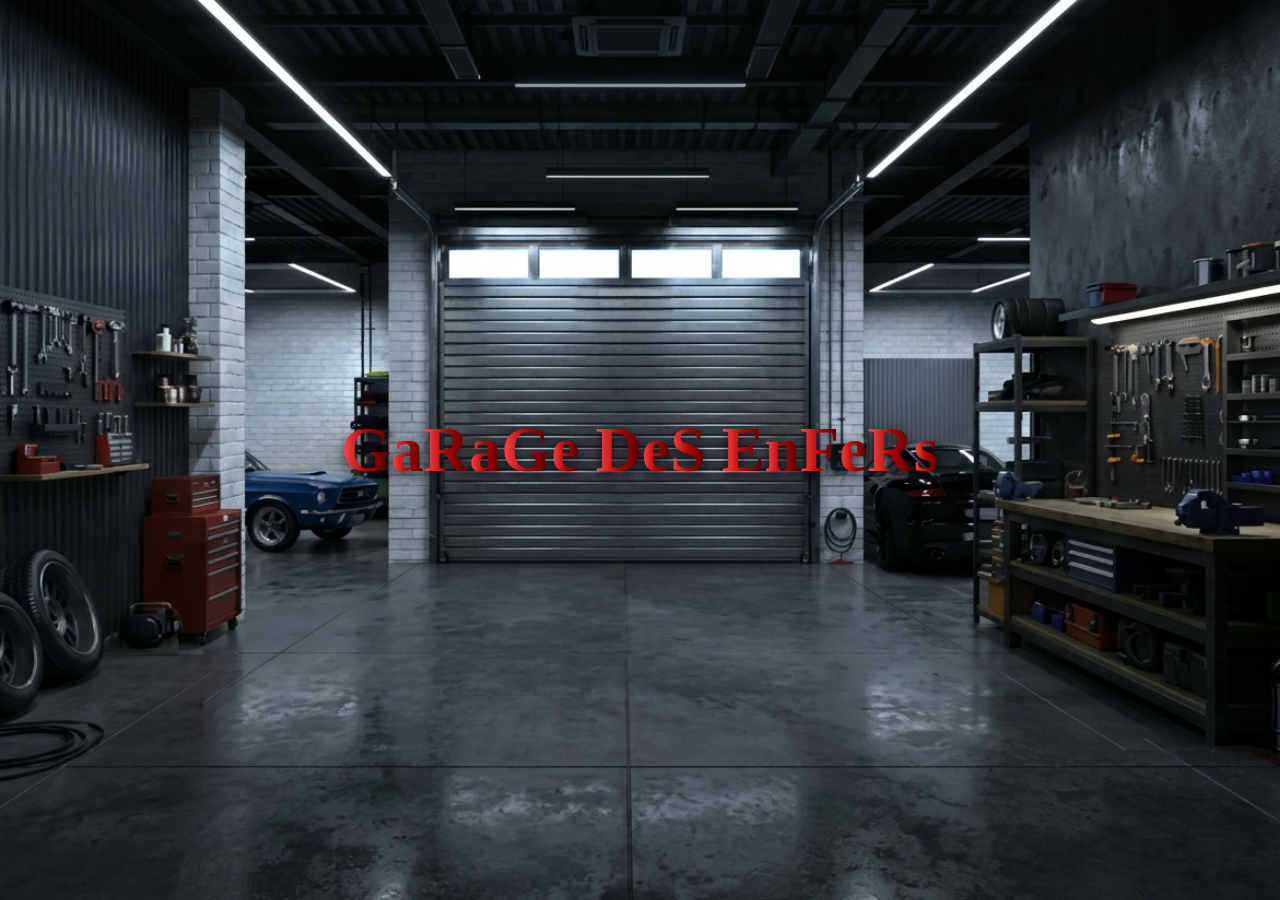
==== index.html @ 296baceb "Jorstar268.github.io/" ====
<!DOCTYPE html>
<html lang="fr">
<head>
    <meta charset="UTF-8">
    <meta name="viewport" content="width=device-width, initial-scale=1.0">
    <title>Jonix Nova - Accueil</title>
    <link rel="stylesheet" href="style.css">
</head>
<body>

    <!-- Calque pour l'image ensanglantée (caché au début) -->
    <div id="bg-blood"></div>

    <!-- Calque pour la transition au noir -->
    <div id="black-screen"></div>

    <!-- Transition en 20 rectangles alternés rouge / vert -->
    <div id="transition-grid" class="hidden"></div>

    <!-- Titre principal -->
    <h1 id="main-title">GaRaGe DeS EnFeRs</h1>

    <!-- Menu latéral gauche (caché au début et pendant la partie) -->
    <nav id="side-menu" class="hidden">
        <div class="wallet">Argent : <span id="player-money">500</span> $</div>
        <button class="menu-btn play-btn" id="btn-play">JOUER</button>
        <button class="menu-btn" id="btn-shop">MAGASIN</button>
        <button class="menu-btn" id="btn-upgrade">AMÉLIORATIONS</button>
    </nav>

    <!-- Panneau Magasin (armes disponibles à l'achat) -->
    <div id="panel-shop" class="modal-panel wide-panel hidden">
        <div class="panel-header">
            <h2>MAGASIN D'ARMES</h2>
            <div class="header-right">
                <span class="panel-wallet">Argent : <strong id="shop-money">500</strong> $</span>
                <button class="close-btn" data-close="panel-shop">X</button>
            </div>
        </div>
        <div id="shop-list" class="panel-content"></div>
    </div>

    <!-- Panneau Améliorations (uniquement les armes déjà achetées) -->
    <div id="panel-upgrade" class="modal-panel wide-panel hidden">
        <div class="panel-header">
            <h2>AMÉLIORATIONS</h2>
            <div class="header-right">
                <span class="panel-wallet">Argent : <strong id="upgrade-money">500</strong> $</span>
                <button class="close-btn" data-close="panel-upgrade">X</button>
            </div>
        </div>
        <div id="upgrade-body" class="upgrade-body">
            <div id="upgrade-list" class="panel-content upgrade-list-col"></div>
            <div id="upgrade-compare" class="upgrade-compare-col">
                <div id="compare-placeholder" class="empty-msg">
                    Cliquez sur une arme pour voir les statistiques actuelles (à gauche) et après amélioration (à droite).
                </div>
                <div id="compare-boxes" class="compare-boxes hidden">
                    <div class="compare-card current-card">
                        <h3>STATISTIQUES ACTUELLES</h3>
                        <div id="compare-current-name" class="compare-weapon-title"></div>
                        <div id="compare-current-stats" class="compare-stats-list"></div>
                    </div>
                    <div class="compare-card next-card">
                        <h3>APRÈS AMÉLIORATION</h3>
                        <div id="compare-next-name" class="compare-weapon-title"></div>
                        <div id="compare-next-stats" class="compare-stats-list"></div>
                        <div id="compare-action-area" class="compare-action-area"></div>
                    </div>
                </div>
            </div>
        </div>
    </div>

    <!-- 5 cases de difficulté au clic sur Jouer -->
    <div id="difficulty-screen" class="hidden">
        <div class="difficulty-box">
            <h2>CHOISISSEZ LA DIFFICULTÉ</h2>
            <p id="equipped-weapon-info">Arme équipée : Barre de fer (Niv. 1)</p>
            <div id="difficulty-grid" class="difficulty-grid"></div>
            <button class="menu-btn close-diff-btn" id="btn-close-diff">ANNULER</button>
        </div>
    </div>

    <!-- ÉCRAN DE COMBAT & BOUTONS STYLE FPS -->
    <div id="combat-screen" class="hidden">
        <!-- Zone centrale de visée / zombie / scène 3D -->
        <div id="combat-view-layer">
            <div id="combat-status-badge"></div>

            <!-- Cible zombie pour élimination & gains -->
            <button type="button" id="zombie-target" class="zombie-target" title="Viser / éliminer ce zombie">
                <span class="zombie-face">🧟</span>
                <span class="zombie-hp-bar"><span id="zombie-hp-fill"></span></span>
            </button>

            <!-- Scène 3D : mains + arme -->
            <div id="fps-3d-wrap" aria-hidden="true"></div>
            <div class="weapon-3d-hud">
                <span id="combat-weapon-label">Barre de fer (Niv. 1)</span>
                <span id="combat-ammo-counter" class="combat-ammo-counter">Munitions : 1 / 1</span>
            </div>
        </div>

        <!-- Haut : Stop à gauche / Vagues + Vie au milieu / Argent gagné à droite -->
        <div class="combat-top-hud">
            <button id="btn-stop-game" class="combat-stop-btn" title="Pause (Échap)">STOP</button>

            <div class="top-center-stack">
                <div class="wave-progress-wrapper">
                    <div id="wave-segments" class="wave-segments"></div>
                    <div class="boss-icon" title="Boss final">☠ BOSS</div>
                </div>

                <!-- Barre de vie du joueur sous la zone Stop / progression -->
                <div class="player-hp-wrapper" title="Vie du joueur">
                    <span class="player-hp-label">VIE : <strong id="player-hp-text">100 / 100</strong></span>
                    <div class="player-hp-track">
                        <span id="player-hp-fill" class="player-hp-fill"></span>
                    </div>
                </div>
            </div>

            <div class="combat-money-box">
                Gain partie : +<span id="combat-earned-money">0</span> $
            </div>
        </div>

        <!-- Cercle Z/Q/S/D recentré dans le carré bas-gauche -->
        <div class="move-circle" aria-label="Déplacement">
            <button type="button" class="move-key key-z" data-move="z" title="Avancer (Z)">Z</button>
            <button type="button" class="move-key key-s" data-move="s" title="Reculer (S)">S</button>
            <button type="button" class="move-key key-q" data-move="q" title="Gauche (Q)">Q</button>
            <button type="button" class="move-key key-d" data-move="d" title="Droite (D)">D</button>
            <div class="move-center-stick"></div>
        </div>

        <!-- Boutons d'action centrés dans le carré bas-droit -->
        <div class="fps-action-cluster">
            <button type="button" id="btn-combat-switch" class="fps-circle-btn fps-switch-btn" title="Changer d'arme">
                <span class="fps-icon">⇄</span>
                <span class="fps-sub">ARME</span>
            </button>
            <button type="button" id="btn-combat-heal" class="fps-circle-btn fps-heal-btn" title="Soins">
                <span class="fps-icon">✚</span>
                <span class="fps-sub">SOINS (<span id="heal-charges">3</span>)</span>
            </button>
            <button type="button" id="btn-combat-reload" class="fps-circle-btn fps-reload-btn" title="Recharger (Clic droit / R)">
                <span class="fps-icon">↻</span>
                <span class="fps-sub">RELOAD</span>
            </button>
            <button type="button" id="btn-combat-shoot" class="fps-circle-btn fps-shoot-btn" title="Tirer (Clic gauche)">
                <span class="fps-icon">⌖</span>
                <span class="fps-sub">TIRER</span>
            </button>
        </div>

        <!-- Menu pause au clic sur STOP ou Échap -->
        <div id="pause-overlay" class="pause-overlay hidden">
            <div class="pause-box">
                <h2>PARTIE EN PAUSE</h2>
                <p>La partie est suspendue. Choisissez de reprendre ou de quitter.</p>
                <div class="pause-buttons">
                    <button type="button" id="btn-resume-game" class="pause-btn resume-btn">REPRENDRE LA PARTIE</button>
                    <button type="button" id="btn-quit-game" class="pause-btn quit-btn">QUITTER LA PARTIE</button>
                </div>
            </div>
        </div>
    </div>
    <script type="importmap">
    {
        "imports": {
            "three": "https://esm.sh/three@0.160.0",
            "three/addons/": "https://esm.sh/three@0.160.0/examples/jsm/"
        }
    }
    </script>
    <script type="module">
        import * as THREE from "three";
        import { GLTFLoader } from "three/addons/loaders/GLTFLoader.js";

        const container = document.getElementById("fps-3d-wrap");
        const loader = new GLTFLoader();
        const modelCache = new Map();

       let scene, camera, renderer, weaponPivot, weaponModelPivot;
        let currentWeaponModel = null;
        let activeWeaponId = null;
        let loadToken = 0;
        const weapon3DConfigs = {
            barre_fer:            { file: "Bare de Fer.glb",            scale: 1.35, pos: [0.00, -0.10, -0.58], rot: [0.12, Math.PI , 0.08] },
            pistolet_9mm:         { file: "Pistolet.glb",               scale: 1.00, pos: [0.00, -0.20, -0.58], rot: [0.0, Math.PI/2 , 0.0] },
            revolver_357:         { file: "Revolver.glb",               scale: 1.05, pos: [0.00, -0.20, -0.56], rot: [0.05, Math.PI , 0.0] },
            fusil_pompe:          { file: "Fusil a pompe.glb",          scale: 1.15, pos: [0.00, -0.13, -0.52], rot: [0.0, Math.PI /2 , 0.0] },
            pistolet_mitrailleur: { file: "Pistolet-mitrailleur.glb", scale: 1.15, pos: [0.00, -0.20, -0.55], rot: [0.0, Math.PI/2 , 0.0] },
            fusil_assaut:         { file: "Fusil d'assaut.glb",         scale: 1.15, pos: [0.00, -0.20, -0.54], rot: [0.0, Math.PI /2, 0.0] },
            fusil_precision:      { file: "Sniper.glb",                 scale: 1.20, pos: [0.00, -0.20, -0.55], rot: [0.0, Math.PI /2, 0.0] },
            mitrailleuse_lourde:  { file: "Sniper lourde.glb",          scale: 1.20, pos: [0.00, -0.20, -0.56], rot: [0.0,-Math.PI/2, 0.0] },
            lance_roquettes:      { file: "Lance Roquet.glb",           scale: 1.15, pos: [0.00, -0.13, -0.58], rot: [0.0, 0, 0.0] },
            grenade:              { file: "Grenade.glb",                scale: 0.6,  pos: [0.00, -0.10, -0.62], rot: [0.0, Math.PI, 0.0] }
        };

        const animState = {
            recoilOffset: 0,
            recoilPitch: 0,
            reloadTilt: 0,
            swayX: 0,
            swayY: 0,
            targetSwayX: 0,
            targetSwayY: 0,
            isReloading: false,
            bobTime: 0,
            isMoving: false
        };

        function handleResize() {
            if (!container || !renderer || !camera) return;
            const width = container.clientWidth || window.innerWidth;
            const height = container.clientHeight || window.innerHeight;
            camera.aspect = width / height;
            camera.updateProjectionMatrix();
            renderer.setSize(width, height);
        }

        function initScene() {
            if (!container || renderer) return;

            scene = new THREE.Scene();

            const width = container.clientWidth || window.innerWidth;
            const height = container.clientHeight || window.innerHeight;

            camera = new THREE.PerspectiveCamera(65, width / height, 0.05, 50);

            renderer = new THREE.WebGLRenderer({ antialias: true, alpha: true });
            renderer.setSize(width, height);
            renderer.setPixelRatio(Math.min(window.devicePixelRatio || 1, 2));
            renderer.outputColorSpace = THREE.SRGBColorSpace;
            container.innerHTML = "";
            container.appendChild(renderer.domElement);

            const ambient = new THREE.AmbientLight(0xffffff, 1.25);
            scene.add(ambient);

            const dirLight = new THREE.DirectionalLight(0xffffff, 1.8);
            dirLight.position.set(2, 4, 3);
            scene.add(dirLight);

            const rimLight = new THREE.DirectionalLight(0xff6666, 0.65);
            rimLight.position.set(-2, -1, -2);
            scene.add(rimLight);

            weaponPivot = new THREE.Group();
            scene.add(weaponPivot);

            window.addEventListener("resize", handleResize);
            requestAnimationFrame(animate);
            weaponPivot = new THREE.Group();
            weaponModelPivot = new THREE.Group();
            weaponPivot.add(weaponModelPivot);
            scene.add(weaponPivot);
        }

        function normalizeModelToView(root) {
            const box = new THREE.Box3().setFromObject(root);
            const size = new THREE.Vector3();
            const center = new THREE.Vector3();
            box.getSize(size);
            box.getCenter(center);

            const maxDim = Math.max(size.x, size.y, size.z) || 1;
            const targetSize = 0.42;
            const normScale = targetSize / maxDim;

            root.scale.multiplyScalar(normScale);
            root.position.sub(center.multiplyScalar(normScale));

            return root;
        }

        function loadGlbCached(fileName) {
            if (modelCache.has(fileName)) {
                return Promise.resolve(modelCache.get(fileName).clone(true));
            }
            return new Promise((resolve, reject) => {
                loader.load(
                    encodeURI(fileName),
                    gltf => {
                        const normalized = normalizeModelToView(gltf.scene);
                        modelCache.set(fileName, normalized);
                        resolve(normalized.clone(true));
                    },
                    undefined,
                    err => reject(err)
                );
            });
        }

        async function setWeapon(weaponId) {
            initScene();
            handleResize();
            if (!weaponPivot) return;

            activeWeaponId = weaponId;
            const token = ++loadToken;
            const cfg = weapon3DConfigs[weaponId] || weapon3DConfigs.barre_fer;

            if (currentWeaponModel) {
                weaponPivot.remove(currentWeaponModel);
                currentWeaponModel = null;
            }

            weaponPivot.position.set(cfg.pos[0], cfg.pos[1], cfg.pos[2]);
            weaponPivot.rotation.set(cfg.rot[0], cfg.rot[1], cfg.rot[2]);

            try {
                const model = await loadGlbCached(cfg.file);
                if (token !== loadToken || activeWeaponId !== weaponId) return;

                model.scale.multiplyScalar(cfg.scale || 1);
                currentWeaponModel = model;
                weaponPivot.add(currentWeaponModel);
            } catch (err) {
                console.warn(`Impossible de charger le modèle 3D "${cfg.file}" :`, err);
            }
            async function setWeapon(weaponId) {
            initScene();
            handleResize();
            if (!weaponPivot || !weaponModelPivot) return;

            activeWeaponId = weaponId;
            const token = ++loadToken;
            const cfg = weapon3DConfigs[weaponId] || weapon3DConfigs.barre_fer;

            if (currentWeaponModel) {
                weaponModelPivot.remove(currentWeaponModel);
                currentWeaponModel = null;
            }

            weaponPivot.position.set(cfg.pos[0], cfg.pos[1], cfg.pos[2]);
            weaponModelPivot.rotation.set(cfg.rot[0], cfg.rot[1], cfg.rot[2]);
            weaponModelPivot.scale.setScalar(cfg.scale || 1);

            try {
                const model = await loadGlbCached(cfg.file);
                if (token !== loadToken || activeWeaponId !== weaponId) return;

                currentWeaponModel = model;
                weaponModelPivot.add(currentWeaponModel);
            } catch (err) {
                console.warn(`Impossible de charger le modèle 3D "${cfg.file}" :`, err);
            }
        }
        }

        function animate() {
            requestAnimationFrame(animate);
            if (!renderer || !scene || !camera || !weaponPivot) return;

            const cfg = weapon3DConfigs[activeWeaponId] || weapon3DConfigs.barre_fer;

            animState.swayX += (animState.targetSwayX - animState.swayX) * 0.14;
            animState.swayY += (animState.targetSwayY - animState.swayY) * 0.14;

            animState.recoilOffset += (0 - animState.recoilOffset) * 0.22;
            animState.recoilPitch += (0 - animState.recoilPitch) * 0.22;

            const targetReloadTilt = animState.isReloading ? -0.65 : 0;
            animState.reloadTilt += (targetReloadTilt - animState.reloadTilt) * 0.18;

            if (animState.isMoving) {
                animState.bobTime += 0.14;
            }

            const bobX = animState.isMoving ? Math.cos(animState.bobTime * 0.5) * 0.014 : 0;
            const bobY = animState.isMoving ? Math.abs(Math.sin(animState.bobTime)) * 0.016 : 0;

            weaponPivot.position.set(
                cfg.pos[0] + animState.swayX + bobX,
                cfg.pos[1] - animState.swayY - bobY,
                cfg.pos[2] + animState.recoilOffset
            );

            weaponPivot.rotation.set(
                cfg.rot[0] + animState.recoilPitch + animState.reloadTilt,
                cfg.rot[1] - animState.swayX * 0.4,
                cfg.rot[2]
            );

            renderer.render(scene, camera);
        }

        window.fps3D = {
            setWeapon,
            triggerFire() {
                animState.recoilOffset = 0.09;
                animState.recoilPitch = 0.16;
            },
            setReloading(active) {
                animState.isReloading = Boolean(active);
            },
            setMoving(active) {
                animState.isMoving = Boolean(active);
            },
            setLook(yaw, pitch) {
                animState.targetSwayX = Math.max(-0.08, Math.min(0.08, -yaw * 0.0012));
                animState.targetSwayY = Math.max(-0.06, Math.min(0.06, pitch * 0.0012));
            }
        };
    </script>
    <script src="script.js"></script>
</body>
</html>
---- style.css ----
body {
    /* État initial : Image 2 (garage fermé sans sang) */
    background-image: url("Garage_2.jpg");
    background-repeat: no-repeat;
    background-position: center center;
    background-size: cover;
    background-attachment: fixed;
    height: 100vh;
    margin: 0;
    overflow: hidden;
    display: flex;
    justify-content: center;
    align-items: center;
    background-color: #000;
}

/* Calque de l'image avec le sang (Image 1) */
#bg-blood {
    position: fixed;
    top: 0;
    left: 0;
    width: 100%;
    height: 100%;
    background-image: url("edited-image.jpg");
    background-repeat: no-repeat;
    background-position: center center;
    background-size: cover;
    opacity: 0;
    z-index: 1;
    transition: opacity 0.6s ease-in-out;
    pointer-events: none;
}

/* Calque de transition noir */
#black-screen {
    position: fixed;
    top: 0;
    left: 0;
    width: 100%;
    height: 100%;
    background-color: #000000;
    opacity: 0;
    z-index: 2;
    transition: opacity 0.5s ease-in-out;
    pointer-events: none;
}

/* --- TRANSITION EN 20 RECTANGLES ALTERNÉS ROUGE / VERT --- */
#transition-grid {
    position: fixed;
    inset: 0;
    z-index: 60;
    display: grid;
    grid-template-columns: repeat(5, 1fr);
    grid-template-rows: repeat(4, 1fr);
    pointer-events: all;
}

.transition-rect {
    width: 100%;
    height: 100%;
    transition: opacity 0.22s ease, transform 0.22s ease;
}

.transition-rect.rect-red {
    background: linear-gradient(135deg, #ff1a1a, #660000);
}

.transition-rect.rect-green {
    background: linear-gradient(135deg, #0f5c3e, #052619);
}

.transition-rect.rect-hidden {
    opacity: 0;
    transform: scale(0.92);
    pointer-events: none;
}

/* --- STYLE DU TITRE DE BASE --- */
h1 {
    position: relative;
    z-index: 10;
    font-size: 4rem;
    font-weight: bold;
    text-align: center;
    cursor: pointer;
    user-select: none;
    display: flex;

    background: linear-gradient(90deg, #ff4d4d, #b30000, #4d0000);
    -webkit-background-clip: text;
    background-clip: text;
    color: transparent;

    filter: drop-shadow(0px 4px 6px rgba(0, 0, 0, 0.7));
    transition: transform 0.2s ease;
}

/* --- EFFET AU SURVOL (HOVER) --- */
h1:not(.animating):hover {
    transform: scale(1.05);
    background: linear-gradient(90deg, #ffffff, #ff4d4d, #ff0000);
    -webkit-background-clip: text;
    background-clip: text;
    animation: electric-glow 0.4s infinite alternate;
}

h1:not(.animating):hover::before {
    content: "";
    position: absolute;
    top: 50%;
    left: -130px;
    transform: translateY(-50%);
    width: 100px;
    height: 120px;
    pointer-events: none;
    background-repeat: no-repeat;
    background-size: contain;
    background-image: url("data:image/svg+xml,%3Csvg xmlns='http://www.w3.org/2000/svg' viewBox='0 0 200 200'%3E%3Cpath d='M100,10 L40,110 L90,110 L70,190 L160,80 L110,80 L140,10 Z' fill='%23ff1a1a' stroke='%23ffffff' stroke-width='4'/%3E%3C/svg%3E");
    filter: drop-shadow(0 0 10px #ff1a1a) drop-shadow(0 0 20px #990000);
    animation: lightning-flash 0.2s steps(2, end) infinite;
}

h1:not(.animating):hover::after {
    content: "";
    position: absolute;
    top: 50%;
    right: -130px;
    transform: translateY(-50%) scaleX(-1);
    width: 100px;
    height: 120px;
    pointer-events: none;
    background-repeat: no-repeat;
    background-size: contain;
    background-image: url("data:image/svg+xml,%3Csvg xmlns='http://www.w3.org/2000/svg' viewBox='0 0 200 200'%3E%3Cpath d='M100,10 L40,110 L90,110 L70,190 L160,80 L110,80 L140,10 Z' fill='%23ff1a1a' stroke='%23ffffff' stroke-width='4'/%3E%3C/svg%3E");
    filter: drop-shadow(0 0 10px #ff1a1a) drop-shadow(0 0 20px #990000);
    animation: lightning-flash 0.25s steps(2, end) infinite;
    animation-delay: 0.1s;
}

/* --- GESTION DES LETTRES INDIVIDUELLES POUR LE DÉPART --- */
.letter {
    position: relative;
    display: inline-block;
    background: linear-gradient(90deg, #ff4d4d, #b30000, #4d0000);
    -webkit-background-clip: text;
    background-clip: text;
    color: transparent;
}

.letter::after {
    content: "";
    position: absolute;
    top: 50%;
    height: 4px;
    width: 0px;
    background: linear-gradient(90deg, transparent, #ff0000, #ffffff);
    box-shadow: 0 0 12px #ff0000, 0 0 25px #ff1a1a;
    transform: translateY(-50%);
    opacity: 0;
    pointer-events: none;
}

.letter.go-left::after {
    left: 100%;
    background: linear-gradient(270deg, transparent, #ff0000, #ffffff);
}

.letter.go-right::after {
    right: 100%;
    background: linear-gradient(90deg, transparent, #ff0000, #ffffff);
}

.letter.shoot-left {
    animation: flyLeft 0.7s cubic-bezier(0.5, 0, 1, 1) forwards;
}
.letter.shoot-left::after {
    animation: trailGrow 0.7s ease-out forwards;
}

.letter.shoot-right {
    animation: flyRight 0.7s cubic-bezier(0.5, 0, 1, 1) forwards;
}
.letter.shoot-right::after {
    animation: trailGrow 0.7s ease-out forwards;
}

h1.animating {
    background: none;
    filter: none;
}

h1.finished {
    display: none;
}

/* --- KEYFRAMES --- */
@keyframes flyLeft {
    0% { transform: translateX(0); opacity: 1; }
    100% { transform: translateX(-120vw); opacity: 0; }
}

@keyframes flyRight {
    0% { transform: translateX(0); opacity: 1; }
    100% { transform: translateX(120vw); opacity: 0; }
}

@keyframes trailGrow {
    0% { width: 0px; opacity: 1; }
    40% { width: 450px; opacity: 1; }
    100% { width: 600px; opacity: 0; }
}

@keyframes electric-glow {
    0% { filter: drop-shadow(0 0 5px #ff1a1a) drop-shadow(0 0 15px #800000); }
    100% { filter: drop-shadow(0 0 15px #ff6666) drop-shadow(0 0 30px #ff0000); }
}

@keyframes lightning-flash {
    0% { opacity: 0.2; transform: translateY(-50%) scale(0.9); }
    50% { opacity: 1; transform: translateY(-50%) scale(1.1) rotate(5deg); }
    100% { opacity: 0.4; transform: translateY(-50%) scale(1) rotate(-5deg); }
}

/* --- UTILITAIRE --- */
.hidden {
    display: none !important;
}

/* --- MENU À GAUCHE --- */
#side-menu {
    position: fixed;
    left: 40px;
    top: 50%;
    transform: translateY(-50%);
    z-index: 20;
    display: flex;
    flex-direction: column;
    gap: 16px;
    width: 265px;
    animation: fadeInMenu 0.6s ease forwards;
}

.wallet {
    background: linear-gradient(135deg, #050b18, #09261b);
    border: 1px solid #0f3d2b;
    border-left: 5px solid #ff1a1a;
    color: #e6f4ea;
    padding: 12px 16px;
    font-family: sans-serif;
    font-size: 1.1rem;
    font-weight: bold;
    letter-spacing: 1px;
    box-shadow: 0 6px 18px rgba(0, 0, 0, 0.85);
}

.wallet span {
    color: #ff3333;
}

.menu-btn {
    background: linear-gradient(90deg, #050b18 0%, #09261b 100%);
    color: #e8f5e9;
    border: 1px solid #0f3d2b;
    border-left: 5px solid #b30000;
    padding: 15px 20px;
    font-size: 1.15rem;
    font-weight: bold;
    text-align: left;
    letter-spacing: 2px;
    cursor: pointer;
    transition: all 0.2s ease;
    box-shadow: 0 5px 14px rgba(0, 0, 0, 0.75);
}

.menu-btn:hover {
    transform: translateX(8px);
    background: linear-gradient(90deg, #09261b 0%, #5c0000 100%);
    border-color: #ff1a1a;
    border-left-color: #ff1a1a;
    color: #ffffff;
    box-shadow: 0 0 16px rgba(255, 26, 26, 0.45);
}

.menu-btn.play-btn {
    background: linear-gradient(90deg, #050b18 0%, #4d0000 100%);
    border-left: 6px solid #ff1a1a;
    font-size: 1.35rem;
}

.menu-btn.play-btn:hover {
    background: linear-gradient(90deg, #09261b 0%, #990000 100%);
}

/* --- PANNEAUX MAGASIN & AMÉLIORATIONS --- */
.modal-panel {
    position: fixed;
    left: 335px;
    top: 50%;
    transform: translateY(-50%);
    width: 450px;
    max-height: 86vh;
    background: linear-gradient(160deg, rgba(5, 11, 24, 0.96) 0%, rgba(9, 38, 27, 0.96) 100%);
    border: 1px solid #0f3d2b;
    border-top: 3px solid #ff1a1a;
    box-shadow: 0 0 35px rgba(0, 0, 0, 0.95), 0 0 18px rgba(179, 0, 0, 0.35);
    z-index: 25;
    color: #e8f5e9;
    font-family: sans-serif;
    display: flex;
    flex-direction: column;
}

.modal-panel.wide-panel {
    width: calc(100vw - 365px);
    max-width: 1120px;
}

.panel-header {
    display: flex;
    justify-content: space-between;
    align-items: center;
    padding: 14px 20px;
    background: linear-gradient(90deg, #050b18, #3d0000);
    border-bottom: 1px solid #990000;
    gap: 12px;
}

.panel-header h2 {
    margin: 0;
    font-size: 1.15rem;
    letter-spacing: 1.5px;
    color: #ff4d4d;
}

.header-right {
    display: flex;
    align-items: center;
    gap: 14px;
}

.panel-wallet {
    background: rgba(5, 11, 24, 0.9);
    border: 1px solid #0f3d2b;
    border-left: 4px solid #ff1a1a;
    padding: 6px 12px;
    font-size: 0.95rem;
    color: #e6f4ea;
    white-space: nowrap;
}

.panel-wallet strong {
    color: #ff4d4d;
}

.close-btn {
    background: #050b18;
    border: 1px solid #ff1a1a;
    color: #ff4d4d;
    font-weight: bold;
    cursor: pointer;
    padding: 6px 12px;
    transition: all 0.2s;
}

.close-btn:hover {
    background: #ff1a1a;
    color: #ffffff;
}

.panel-content {
    padding: 16px;
    overflow-y: auto;
    display: flex;
    flex-direction: column;
    gap: 14px;
}

.weapon-box-card {
    background: rgba(5, 11, 24, 0.88);
    border: 1px solid #0f3d2b;
    border-left: 4px solid #0f3d2b;
    padding: 14px 16px;
    display: flex;
    justify-content: space-between;
    align-items: stretch;
    gap: 18px;
    transition: border-color 0.2s, transform 0.2s;
}

.weapon-box-card:hover,
.weapon-box-card.selected {
    border-color: #ff1a1a;
    border-left-color: #ff1a1a;
}

.weapon-box-card.selectable {
    cursor: pointer;
}

.weapon-box-card.selected {
    background: rgba(9, 38, 27, 0.55);
    box-shadow: 0 0 14px rgba(255, 26, 26, 0.25);
}

.weapon-left-box {
    flex: 0 0 210px;
    display: flex;
    flex-direction: column;
    justify-content: space-between;
    align-items: center;
    background: rgba(9, 38, 27, 0.35);
    border: 1px solid #0f3d2b;
    padding: 10px;
    gap: 8px;
}

.weapon-name {
    margin: 0;
    font-size: 1rem;
    color: #ff4d4d;
    text-align: center;
}

.weapon-img-wrap {
    width: 100%;
    height: 92px;
    display: flex;
    justify-content: center;
    align-items: center;
    background: rgba(255, 255, 255, 0.94);
    border-radius: 4px;
    padding: 6px;
    box-sizing: border-box;
}

.weapon-img-wrap img {
    max-width: 100%;
    max-height: 100%;
    object-fit: contain;
}

.weapon-bottom-footer {
    width: 100%;
    display: flex;
    justify-content: space-between;
    align-items: center;
    gap: 8px;
    padding-top: 4px;
    border-top: 1px solid rgba(15, 61, 43, 0.8);
}

.weapon-price-tag {
    font-size: 0.95rem;
    font-weight: bold;
    color: #ffd166;
}

.weapon-right-stats {
    flex: 1;
    display: flex;
    flex-direction: column;
    justify-content: center;
    gap: 5px;
    font-size: 0.86rem;
    color: #cfe8da;
}

.stat-row {
    display: flex;
    justify-content: space-between;
    gap: 10px;
    padding: 3px 6px;
    background: rgba(9, 20, 38, 0.65);
    border-radius: 3px;
}

.stat-label {
    color: #8ab8a0;
}

.stat-val {
    font-weight: bold;
    color: #f0faf4;
    text-align: right;
}

.upgrade-body {
    display: grid;
    grid-template-columns: 1.05fr 1fr;
    gap: 14px;
    padding: 14px;
    overflow: hidden;
    flex: 1;
}

.upgrade-list-col {
    padding: 0;
    max-height: 68vh;
}

.upgrade-compare-col {
    background: rgba(5, 11, 24, 0.78);
    border: 1px solid #0f3d2b;
    padding: 14px;
    display: flex;
    flex-direction: column;
    justify-content: center;
    overflow-y: auto;
    max-height: 68vh;
}

.compare-boxes {
    display: grid;
    grid-template-columns: 1fr 1fr;
    gap: 12px;
    height: 100%;
}

.compare-card {
    background: rgba(9, 20, 38, 0.85);
    border: 1px solid #0f3d2b;
    padding: 12px;
    display: flex;
    flex-direction: column;
    justify-content: space-between;
    gap: 10px;
}

.compare-card.current-card {
    border-top: 3px solid #79b897;
}

.compare-card.next-card {
    border-top: 3px solid #ff3333;
}

.compare-card h3 {
    margin: 0;
    font-size: 0.88rem;
    letter-spacing: 1px;
    text-align: center;
    color: #ff6666;
}

.compare-weapon-title {
    font-size: 0.95rem;
    font-weight: bold;
    text-align: center;
    color: #e8f5e9;
    padding-bottom: 6px;
    border-bottom: 1px solid #0f3d2b;
}

.compare-stats-list {
    display: flex;
    flex-direction: column;
    gap: 6px;
    font-size: 0.82rem;
    flex: 1;
}

.compare-stat-item {
    background: rgba(5, 11, 24, 0.75);
    padding: 6px 8px;
    border-radius: 3px;
    display: flex;
    flex-direction: column;
    gap: 2px;
}

.compare-stat-item span {
    color: #8ab8a0;
    font-size: 0.76rem;
}

.compare-stat-item strong {
    color: #ffffff;
}

.next-card .compare-stat-item strong {
    color: #7ef9b2;
}

.compare-action-area {
    margin-top: 6px;
    display: flex;
    justify-content: center;
}

.action-btn {
    background: linear-gradient(135deg, #09261b, #800000);
    color: #ffffff;
    border: 1px solid #b30000;
    padding: 7px 12px;
    font-size: 0.82rem;
    font-weight: bold;
    cursor: pointer;
    white-space: nowrap;
    transition: all 0.2s;
}

.action-btn:hover:not(:disabled) {
    background: linear-gradient(135deg, #0f3d2b, #ff1a1a);
    border-color: #ff4d4d;
}

.action-btn:disabled {
    background: #071224;
    border-color: #162a45;
    color: #6b7c93;
    cursor: not-allowed;
}

.empty-msg {
    color: #9ec2ae;
    text-align: center;
    padding: 20px 10px;
    font-size: 0.92rem;
    line-height: 1.45;
}

/* --- 5 CASES DE DIFFICULTÉ --- */
#difficulty-screen {
    position: fixed;
    inset: 0;
    background: rgba(5, 11, 24, 0.88);
    z-index: 40;
    display: flex;
    justify-content: center;
    align-items: center;
    font-family: sans-serif;
    color: #e8f5e9;
}

.difficulty-box {
    background: linear-gradient(160deg, #050b18 0%, #09261b 100%);
    border: 2px solid #990000;
    box-shadow: 0 0 40px rgba(0, 0, 0, 0.95), 0 0 20px rgba(255, 26, 26, 0.35);
    padding: 34px;
    width: 92%;
    max-width: 960px;
    text-align: center;
}

.difficulty-box h2 {
    margin: 0 0 8px 0;
    color: #ff3333;
    letter-spacing: 2px;
}

#equipped-weapon-info {
    margin: 0 0 24px 0;
    color: #9ec2ae;
    font-size: 0.98rem;
}

.difficulty-grid {
    display: grid;
    grid-template-columns: repeat(5, 1fr);
    gap: 15px;
    margin-bottom: 24px;
}

.diff-card {
    background: #050b18;
    border: 1px solid #0f3d2b;
    border-top: 4px solid #0f3d2b;
    padding: 24px 14px;
    min-height: 132px;
    cursor: pointer;
    transition: all 0.2s ease;
    display: flex;
    flex-direction: column;
    justify-content: space-between;
    gap: 10px;
}

.diff-card:hover {
    transform: translateY(-6px);
    background: linear-gradient(180deg, #09261b, #4d0000);
    border-color: #ff1a1a;
    border-top-color: #ff1a1a;
    box-shadow: 0 0 18px rgba(255, 26, 26, 0.45);
}

.diff-level {
    font-size: 0.85rem;
    text-transform: uppercase;
    color: #79b897;
    letter-spacing: 1px;
}

.diff-name {
    font-size: 1.15rem;
    font-weight: bold;
    color: #ff4d4d;
}

.diff-mult {
    font-size: 0.86rem;
    color: #cfe8da;
}

.close-diff-btn {
    width: 220px;
    text-align: center;
    margin: 0 auto;
}

/* --- ÉCRAN ET BOUTONS DE COMBAT STYLE FPS --- */
#combat-screen {
    position: fixed;
    inset: 0;
    z-index: 50;
    background: radial-gradient(circle at center, rgba(22, 48, 36, 0.42) 0%, rgba(5, 11, 24, 0.86) 100%);
    font-family: sans-serif;
    color: #e8f5e9;
    user-select: none;
}

#combat-view-layer {
    position: absolute;
    inset: 0;
    overflow: hidden;
    cursor: crosshair;
}

#combat-status-badge {
    position: absolute;
    top: 112px;
    left: 50%;
    transform: translateX(-50%);
    background: rgba(5, 11, 24, 0.82);
    border: 1px solid #0f3d2b;
    padding: 6px 14px;
    border-radius: 4px;
    font-size: 0.85rem;
    color: #b7d7c4;
    pointer-events: none;
}

/* Cible zombie pour élimination & gains */
.zombie-target {
    position: absolute;
    top: 41%;
    left: 50%;
    transform: translate(-50%, -50%);
    background: rgba(25, 12, 16, 0.72);
    border: 2px solid rgba(255, 77, 77, 0.55);
    border-radius: 14px;
    padding: 10px 14px;
    cursor: crosshair;
    display: flex;
    flex-direction: column;
    align-items: center;
    gap: 6px;
    box-shadow: 0 10px 24px rgba(0, 0, 0, 0.65);
    transition: transform 0.12s ease;
}

.zombie-target:hover {
    transform: translate(-50%, -50%) scale(1.05);
}

.zombie-target.hit-flash {
    border-color: #ffffff;
    background: rgba(160, 20, 20, 0.85);
}

.zombie-face {
    font-size: 2.3rem;
    line-height: 1;
}

.zombie-hp-bar {
    width: 68px;
    height: 7px;
    background: rgba(0, 0, 0, 0.75);
    border-radius: 4px;
    overflow: hidden;
}

#zombie-hp-fill {
    display: block;
    height: 100%;
    width: 100%;
    background: linear-gradient(90deg, #ff3333, #ffaa00);
    transition: width 0.14s ease;
}

/* Bras, gants/mains & aperçu dégainage façon FPS */
.fps-arms-rig {
    position: absolute;
    bottom: 6px;
    left: 50%;
    transform: translateX(-50%);
    width: 340px;
    height: 205px;
    pointer-events: none;
    transition: transform 0.14s ease;
}

.fps-arms-rig.firing {
    transform: translateX(-50%) translateY(-12px) rotate(-2deg);
}


.left-forearm {
    left: 38px;
    transform: rotate(24deg);
}

.right-forearm {
    right: 38px;
    transform: rotate(-24deg);
}


#combat-weapon-label {
    font-size: 0.76rem;
    font-weight: bold;
    background: rgba(5, 11, 24, 0.88);
    border: 1px solid rgba(255, 255, 255, 0.25);
    padding: 2px 8px;
    border-radius: 4px;
    color: #ffffff;
}

.combat-ammo-counter {
    font-size: 0.78rem;
    font-weight: bold;
    background: rgba(15, 23, 30, 0.9);
    border: 1px solid rgba(255, 209, 102, 0.55);
    padding: 2px 9px;
    border-radius: 4px;
    color: #ffd166;
}

.combat-ammo-counter.empty-ammo {
    color: #ff5555;
    border-color: #ff5555;
}

/* HUD Haut : Stop à gauche / Vagues + Vie au milieu / Argent gagné à droite */
.combat-top-hud {
    position: fixed;
    top: 16px;
    left: 20px;
    right: 20px;
    z-index: 55;
    display: flex;
    align-items: flex-start;
    justify-content: space-between;
    gap: 18px;
    pointer-events: none;
}

.combat-top-hud > * {
    pointer-events: auto;
}

.combat-stop-btn {
    background: rgba(25, 10, 14, 0.82);
    color: #ffffff;
    border: 2px solid rgba(255, 77, 77, 0.8);
    padding: 10px 18px;
    border-radius: 8px;
    font-weight: bold;
    letter-spacing: 1.5px;
    cursor: pointer;
    box-shadow: 0 4px 14px rgba(0, 0, 0, 0.75);
}

.combat-stop-btn:hover {
    background: rgba(153, 0, 0, 0.9);
    transform: scale(1.04);
}

.top-center-stack {
    flex: 1;
    max-width: 560px;
    display: flex;
    flex-direction: column;
    gap: 7px;
}

.wave-progress-wrapper {
    display: flex;
    align-items: center;
    gap: 10px;
    background: rgba(5, 11, 24, 0.78);
    border: 1px solid rgba(255, 255, 255, 0.2);
    padding: 8px 12px;
    border-radius: 8px;
}

.wave-segments {
    flex: 1;
    display: grid;
    grid-template-columns: repeat(5, 1fr);
    gap: 5px;
}

.wave-seg {
    height: 14px;
    background: rgba(255, 255, 255, 0.12);
    border: 1px solid rgba(255, 255, 255, 0.22);
    border-radius: 2px;
    transition: background-color 0.25s ease;
}

.wave-seg.active {
    background: linear-gradient(90deg, #1b9e63, #ff3333);
    border-color: #ff6666;
}

.boss-icon {
    background: rgba(92, 0, 0, 0.82);
    border: 1px solid #ff4d4d;
    color: #ffffff;
    font-weight: bold;
    font-size: 0.78rem;
    padding: 4px 8px;
    border-radius: 4px;
    white-space: nowrap;
}

/* Barre de vie du joueur sous la zone Stop / progression */
.player-hp-wrapper {
    display: flex;
    align-items: center;
    gap: 10px;
    background: rgba(5, 11, 24, 0.82);
    border: 1px solid rgba(64, 214, 138, 0.45);
    padding: 6px 12px;
    border-radius: 6px;
}

.player-hp-label {
    font-size: 0.78rem;
    font-weight: bold;
    color: #cfe8da;
    white-space: nowrap;
}

.player-hp-track {
    flex: 1;
    height: 10px;
    background: rgba(255, 255, 255, 0.12);
    border-radius: 5px;
    overflow: hidden;
}

.player-hp-fill {
    display: block;
    height: 100%;
    width: 100%;
    background: linear-gradient(90deg, #19a968, #5cf2a6);
    transition: width 0.2s ease;
}

.combat-money-box {
    background: rgba(5, 11, 24, 0.82);
    border: 1px solid rgba(126, 249, 178, 0.45);
    padding: 10px 16px;
    border-radius: 8px;
    font-weight: bold;
    font-size: 1rem;
    color: #7ef9b2;
    white-space: nowrap;
}

/* Cercle Z/Q/S/D recentré au milieu de la moitié gauche en bas */
.move-circle {
    position: fixed;
    bottom: 24px;
    left: 25%;
    transform: translateX(-50%);
    z-index: 55;
    width: 156px;
    height: 156px;
    border-radius: 50%;
    background: rgba(15, 23, 30, 0.45);
    border: 2px solid rgba(255, 255, 255, 0.35);
    box-shadow: 0 0 20px rgba(0, 0, 0, 0.55), inset 0 0 14px rgba(255, 255, 255, 0.08);
}

.move-key {
    position: absolute;
    width: 42px;
    height: 42px;
    border-radius: 50%;
    background: rgba(255, 255, 255, 0.14);
    border: 1px solid rgba(255, 255, 255, 0.45);
    color: #ffffff;
    font-weight: bold;
    font-size: 1rem;
    cursor: pointer;
    transition: all 0.12s ease;
}

.move-key:hover,
.move-key.pressed {
    background: rgba(255, 51, 51, 0.65);
    border-color: #ffffff;
    transform: scale(1.08);
}

.key-z {
    top: 8px;
    left: 50%;
    transform: translateX(-50%);
}
.key-z:hover,
.key-z.pressed {
    transform: translateX(-50%) scale(1.08);
}

.key-s {
    bottom: 8px;
    left: 50%;
    transform: translateX(-50%);
}
.key-s:hover,
.key-s.pressed {
    transform: translateX(-50%) scale(1.08);
}

.key-q {
    left: 8px;
    top: 50%;
    transform: translateY(-50%);
}
.key-q:hover,
.key-q.pressed {
    transform: translateY(-50%) scale(1.08);
}

.key-d {
    right: 8px;
    top: 50%;
    transform: translateY(-50%);
}
.key-d:hover,
.key-d.pressed {
    transform: translateY(-50%) scale(1.08);
}

.move-center-stick {
    position: absolute;
    top: 50%;
    left: 50%;
    width: 24px;
    height: 24px;
    border-radius: 50%;
    background: rgba(255, 255, 255, 0.25);
    border: 1px solid rgba(255, 255, 255, 0.5);
    transform: translate(-50%, -50%);
    pointer-events: none;
}

/* Boutons d'action centrés verticalement à droite avec icônes agrandies */
.fps-action-cluster {
    position: fixed;
    right: 28px;
    top: 50%;
    transform: translateY(-50%);
    z-index: 55;
    width: 214px;
    height: 214px;
}

.fps-circle-btn {
    position: absolute;
    border-radius: 50%;
    background: rgba(15, 23, 30, 0.48);
    border: 2px solid rgba(255, 255, 255, 0.45);
    color: #ffffff;
    cursor: pointer;
    display: flex;
    flex-direction: column;
    align-items: center;
    justify-content: center;
    gap: 3px;
    box-shadow: 0 6px 16px rgba(0, 0, 0, 0.55);
    transition: transform 0.14s ease, background-color 0.14s ease, border-color 0.14s ease;
}

.fps-circle-btn:hover {
    transform: scale(1.07);
    background: rgba(255, 255, 255, 0.22);
    border-color: #ffffff;
}

.fps-icon {
    font-size: 1.55rem;
    line-height: 1;
}

.fps-sub {
    font-size: 0.68rem;
    font-weight: bold;
    letter-spacing: 0.5px;
}

.fps-shoot-btn {
    width: 96px;
    height: 96px;
    right: 4px;
    bottom: 4px;
    background: rgba(145, 20, 20, 0.55);
    border-color: rgba(255, 90, 90, 0.85);
}

.fps-reload-btn {
    width: 72px;
    height: 72px;
    left: 24px;
    bottom: 6px;
}

.fps-heal-btn {
    width: 74px;
    height: 74px;
    right: 6px;
    top: 10px;
    border-color: rgba(64, 214, 138, 0.8);
}

.fps-switch-btn {
    width: 68px;
    height: 68px;
    left: 14px;
    top: 46px;
}

/* --- OVERLAY PAUSE (STOP / ÉCHAP) --- */
.pause-overlay {
    position: fixed;
    inset: 0;
    z-index: 65;
    background: rgba(3, 7, 15, 0.78);
    display: flex;
    justify-content: center;
    align-items: center;
}

.pause-box {
    background: linear-gradient(160deg, #050b18 0%, #09261b 100%);
    border: 2px solid #ff3333;
    border-radius: 10px;
    padding: 28px 32px;
    width: 90%;
    max-width: 420px;
    text-align: center;
    box-shadow: 0 0 35px rgba(0, 0, 0, 0.9);
}

.pause-box h2 {
    margin: 0 0 10px 0;
    color: #ff4d4d;
    letter-spacing: 2px;
}

.pause-box p {
    margin: 0 0 22px 0;
    color: #cfe8da;
    font-size: 0.95rem;
}

.pause-buttons {
    display: flex;
    flex-direction: column;
    gap: 12px;
}

.pause-btn {
    padding: 13px 18px;
    font-size: 1rem;
    font-weight: bold;
    letter-spacing: 1px;
    border-radius: 6px;
    cursor: pointer;
    border: 1px solid transparent;
    transition: transform 0.14s ease;
}

.pause-btn:hover {
    transform: scale(1.03);
}

.resume-btn {
    background: linear-gradient(135deg, #0f5c3e, #1b9e63);
    border-color: #7ef9b2;
    color: #ffffff;
}

.quit-btn {
    background: linear-gradient(135deg, #5c0000, #b30000);
    border-color: #ff6666;
    color: #ffffff;
}

@media (max-width: 960px) {
    .modal-panel.wide-panel {
        left: 20px;
        width: calc(100% - 40px);
    }
    .upgrade-body {
        grid-template-columns: 1fr;
    }
    .compare-boxes {
        grid-template-columns: 1fr;
    }
}

@media (max-width: 768px) {
    .move-center-stick {
        width: 132px;
        height: 132px;
    }
    .key-z {
        top: calc(50% - 56px);
    }
    .key-s {
        top: calc(50% + 22px);
    }
    .key-q {
        left: calc(50% - 56px);
    }
    .key-d {
        left: calc(50% + 22px);
    }
    .move-key {
        width: 34px;
        height: 34px;
        font-size: 0.88rem;
    }
    .fps-action-cluster {
        width: 184px;
        height: 184px;
    }
}
/* --- QUADRANTS DE CONTRÔLE (ÉCRAN DIVISÉ EN 4) --- */
/* Centre du cercle Z/Q/S/D dans le carré en bas à gauche (x: 25vw, y: 75vh) */
#combat-screen .move-circle {
    position: fixed;
    left: 25vw;
    top: 75vh;
    bottom: auto;
    right: auto;
    transform: translate(-50%, -50%);
    z-index: 55;
    width: 196px;
    height: 196px;
    border-radius: 50%;
    background: rgba(15, 23, 30, 0.45);
    border: 2px solid rgba(255, 255, 255, 0.35);
    box-shadow: 0 0 20px rgba(0, 0, 0, 0.55), inset 0 0 14px rgba(255, 255, 255, 0.08);
}

#combat-screen .move-key {
    width: 52px;
    height: 52px;
    font-size: 1.15rem;
}

#combat-screen .key-z {
    top: 10px;
    left: 50%;
    transform: translateX(-50%);
}
#combat-screen .key-z:hover,
#combat-screen .key-z.pressed {
    transform: translateX(-50%) scale(1.08);
}

#combat-screen .key-s {
    bottom: 10px;
    left: 50%;
    transform: translateX(-50%);
}
#combat-screen .key-s:hover,
#combat-screen .key-s.pressed {
    transform: translateX(-50%) scale(1.08);
}

#combat-screen .key-q {
    left: 10px;
    top: 50%;
    transform: translateY(-50%);
}
#combat-screen .key-q:hover,
#combat-screen .key-q.pressed {
    transform: translateY(-50%) scale(1.08);
}

#combat-screen .key-d {
    right: 10px;
    top: 50%;
    transform: translateY(-50%);
}
#combat-screen .key-d:hover,
#combat-screen .key-d.pressed {
    transform: translateY(-50%) scale(1.08);
}

#combat-screen .move-center-stick {
    position: absolute;
    top: 50%;
    left: 50%;
    width: 30px;
    height: 30px;
    border-radius: 50%;
    background: rgba(255, 255, 255, 0.25);
    border: 1px solid rgba(255, 255, 255, 0.5);
    transform: translate(-50%, -50%);
    pointer-events: none;
}

/* Centre des boutons d'action dans le carré en bas à droite (x: 75vw, y: 75vh) */
#combat-screen .fps-action-cluster {
    position: fixed;
    left: 75vw;
    top: 75vh;
    right: auto;
    bottom: auto;
    transform: translate(-50%, -50%);
    z-index: 55;
    width: 262px;
    height: 262px;
}

#combat-screen .fps-icon {
    font-size: 1.9rem;
}

#combat-screen .fps-sub {
    font-size: 0.78rem;
}

#combat-screen .fps-shoot-btn {
    width: 118px;
    height: 118px;
    right: 4px;
    bottom: 4px;
}

#combat-screen .fps-reload-btn {
    width: 88px;
    height: 88px;
    left: 26px;
    bottom: 8px;
}

#combat-screen .fps-heal-btn {
    width: 90px;
    height: 90px;
    right: 8px;
    top: 10px;
}

#combat-screen .fps-switch-btn {
    width: 82px;
    height: 82px;
    left: 14px;
    top: 56px;
}

@media (max-width: 768px) {
    #combat-screen .move-circle {
        width: 152px;
        height: 152px;
    }
    #combat-screen .move-key {
        width: 40px;
        height: 40px;
        font-size: 0.95rem;
    }
    #combat-screen .fps-action-cluster {
        width: 210px;
        height: 210px;
    }
    #combat-screen .fps-icon {
        font-size: 1.55rem;
    }
    #combat-screen .fps-shoot-btn {
        width: 96px;
        height: 96px;
    }
    #combat-screen .fps-reload-btn,
    #combat-screen .fps-heal-btn,
    #combat-screen .fps-switch-btn {
        width: 70px;
        height: 70px;
    }
}/* Centre du cercle Z/Q/S/D : décalé de 40px vers la gauche */
#combat-screen .move-circle {
    position: fixed;
    left: calc(25vw - 100px);
    top: 75vh;
    bottom: auto;
    right: auto;
    transform: translate(-50%, -50%);
    z-index: 55;
    width: 196px;
    height: 196px;
    border-radius: 50%;
    background: rgba(15, 23, 30, 0.45);
    border: 2px solid rgba(255, 255, 255, 0.35);
    box-shadow: 0 0 20px rgba(0, 0, 0, 0.55), inset 0 0 14px rgba(255, 255, 255, 0.08);
}

/* Centre des boutons d'action : décalé de 40px vers la droite */
#combat-screen .fps-action-cluster {
    position: fixed;
    left: calc(75vw + 100px);
    top: 75vh;
    right: auto;
    bottom: auto;
    transform: translate(-50%, -50%);
    z-index: 55;
    width: 262px;
    height: 262px;
}/* --- RENDU 3D MAINS + ARME --- */
#fps-3d-wrap {
    position: absolute;
    inset: 0;
    z-index: 3;
    pointer-events: none;
}

#fps-3d-wrap canvas {
    display: block;
    width: 100%;
    height: 100%;
}

.weapon-3d-hud {
    position: fixed;
    bottom: 14px;
    left: 50%;
    transform: translateX(-50%);
    z-index: 56;
    display: flex;
    flex-direction: column;
    align-items: center;
    gap: 4px;
    pointer-events: none;
}

#combat-weapon-label {
    font-size: 0.82rem;
    font-weight: bold;
    background: rgba(5, 11, 24, 0.88);
    border: 1px solid rgba(255, 255, 255, 0.25);
    padding: 3px 10px;
    border-radius: 4px;
    color: #ffffff;
}

.combat-ammo-counter {
    font-size: 0.84rem;
    font-weight: bold;
    background: rgba(15, 23, 30, 0.92);
    border: 1px solid rgba(255, 209, 102, 0.55);
    padding: 3px 10px;
    border-radius: 4px;
    color: #ffd166;
}

.combat-ammo-counter.empty-ammo {
    color: #ff5555;
    border-color: #ff5555;
}
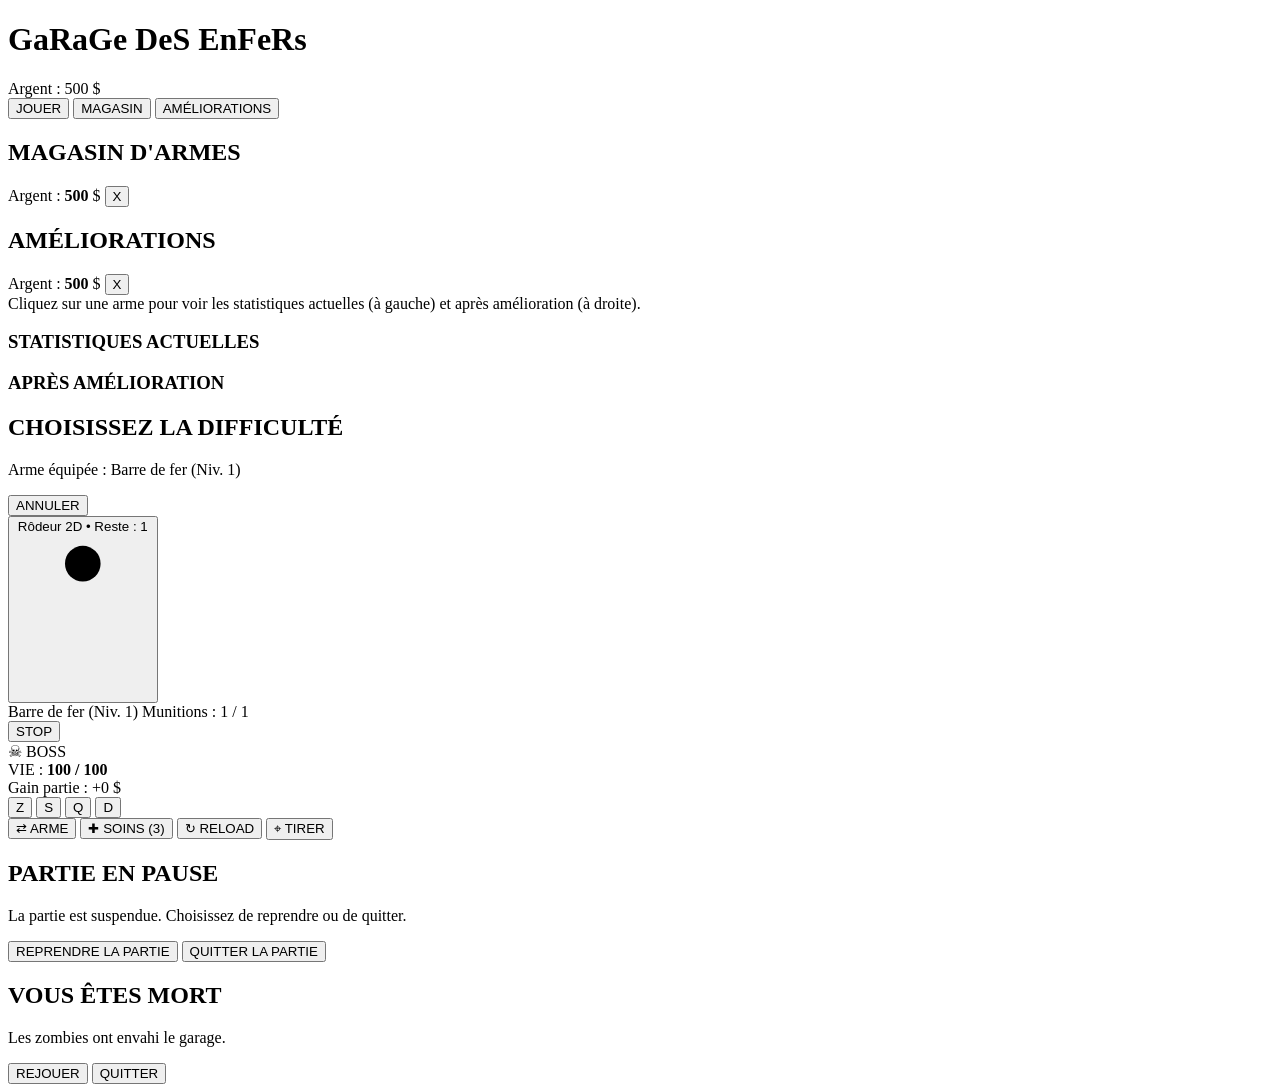
==== commit e5d544ce: "Jorstar268.github.io/" ====
--- a/index.html
+++ b/index.html
@@ -4,7 +4,7 @@
     <meta charset="UTF-8">
     <meta name="viewport" content="width=device-width, initial-scale=1.0">
     <title>Jonix Nova - Accueil</title>
-    <link rel="stylesheet" href="style.css">
+    <link rel="stylesheet" href="style_3.css">
 </head>
 <body>
 
@@ -84,23 +84,36 @@
 
     <!-- ÉCRAN DE COMBAT & BOUTONS STYLE FPS -->
     <div id="combat-screen" class="hidden">
-        <!-- Zone centrale de visée / zombie / scène 3D -->
+        <!-- Zone centrale de visée / zombie 2D / scène 3D -->
         <div id="combat-view-layer">
             <div id="combat-status-badge"></div>
 
-            <!-- Cible zombie pour élimination & gains -->
+            <!-- Cible zombie 2D qui fonce vers le joueur -->
             <button type="button" id="zombie-target" class="zombie-target" title="Viser / éliminer ce zombie">
-                <span class="zombie-face">🧟</span>
+                <span id="zombie-type-badge" class="zombie-type-badge">Rôdeur 2D • Reste : 1</span>
+                <svg class="zombie-2d-svg" viewBox="0 0 90 110" aria-hidden="true">
+                    <circle class="z-head" cx="45" cy="20" r="12" />
+                    <circle class="z-eye" cx="41" cy="18" r="2.2" />
+                    <circle class="z-eye" cx="49" cy="18" r="2.2" />
+                    <line class="z-body" x1="45" y1="32" x2="45" y2="68" />
+                    <line class="z-arm-l" x1="45" y1="42" x2="22" y2="54" />
+                    <line class="z-arm-r" x1="45" y1="42" x2="68" y2="54" />
+                    <line class="z-leg-l" x1="45" y1="68" x2="27" y2="98" />
+                    <line class="z-leg-r" x1="45" y1="68" x2="63" y2="98" />
+                </svg>
                 <span class="zombie-hp-bar"><span id="zombie-hp-fill"></span></span>
             </button>
 
-            <!-- Scène 3D : mains + arme -->
+            <!-- Scène 3D : arme -->
             <div id="fps-3d-wrap" aria-hidden="true"></div>
             <div class="weapon-3d-hud">
                 <span id="combat-weapon-label">Barre de fer (Niv. 1)</span>
                 <span id="combat-ammo-counter" class="combat-ammo-counter">Munitions : 1 / 1</span>
             </div>
         </div>
+
+        <!-- Effet flou rouge pulsant quand la vie est basse -->
+        <div id="low-hp-blur" class="low-hp-blur hidden" aria-hidden="true"></div>
 
         <!-- Haut : Stop à gauche / Vagues + Vie au milieu / Argent gagné à droite -->
         <div class="combat-top-hud">
@@ -167,6 +180,23 @@
             </div>
         </div>
     </div>
+
+    <!-- Écran de mort : transition noire -> glisse avec traînée rouge -> fond noir clignotant -->
+    <div id="death-screen" class="death-screen hidden" role="dialog" aria-modal="true">
+        <div id="death-black-curtain" class="death-black-curtain"></div>
+        <div id="death-content" class="death-content">
+            <div class="death-title-wrap">
+                <h2 id="death-title" class="death-title">VOUS ÊTES MORT</h2>
+                <span class="death-red-trail" aria-hidden="true"></span>
+            </div>
+            <p class="death-sub">Les zombies ont envahi le garage.</p>
+            <div class="death-actions">
+                <button type="button" id="btn-death-replay" class="death-btn replay-btn">REJOUER</button>
+                <button type="button" id="btn-death-quit" class="death-btn quit-death-btn">QUITTER</button>
+            </div>
+        </div>
+    </div>
+
     <script type="importmap">
     {
         "imports": {
@@ -183,21 +213,22 @@
         const loader = new GLTFLoader();
         const modelCache = new Map();
 
-       let scene, camera, renderer, weaponPivot, weaponModelPivot;
+        let scene, camera, renderer, weaponPivot, weaponModelPivot;
         let currentWeaponModel = null;
         let activeWeaponId = null;
         let loadToken = 0;
+
         const weapon3DConfigs = {
-            barre_fer:            { file: "Bare de Fer.glb",            scale: 1.35, pos: [0.00, -0.10, -0.58], rot: [0.12, Math.PI , 0.08] },
-            pistolet_9mm:         { file: "Pistolet.glb",               scale: 1.00, pos: [0.00, -0.20, -0.58], rot: [0.0, Math.PI/2 , 0.0] },
-            revolver_357:         { file: "Revolver.glb",               scale: 1.05, pos: [0.00, -0.20, -0.56], rot: [0.05, Math.PI , 0.0] },
-            fusil_pompe:          { file: "Fusil a pompe.glb",          scale: 1.15, pos: [0.00, -0.13, -0.52], rot: [0.0, Math.PI /2 , 0.0] },
-            pistolet_mitrailleur: { file: "Pistolet-mitrailleur.glb", scale: 1.15, pos: [0.00, -0.20, -0.55], rot: [0.0, Math.PI/2 , 0.0] },
-            fusil_assaut:         { file: "Fusil d'assaut.glb",         scale: 1.15, pos: [0.00, -0.20, -0.54], rot: [0.0, Math.PI /2, 0.0] },
-            fusil_precision:      { file: "Sniper.glb",                 scale: 1.20, pos: [0.00, -0.20, -0.55], rot: [0.0, Math.PI /2, 0.0] },
-            mitrailleuse_lourde:  { file: "Sniper lourde.glb",          scale: 1.20, pos: [0.00, -0.20, -0.56], rot: [0.0,-Math.PI/2, 0.0] },
-            lance_roquettes:      { file: "Lance Roquet.glb",           scale: 1.15, pos: [0.00, -0.13, -0.58], rot: [0.0, 0, 0.0] },
-            grenade:              { file: "Grenade.glb",                scale: 0.6,  pos: [0.00, -0.10, -0.62], rot: [0.0, Math.PI, 0.0] }
+            barre_fer:            { file: "Bare de Fer.glb",            scale: 1.35, pos: [0.05, -0.20, -0.58], rot: [0.12, Math.PI, 0.08] },
+            pistolet_9mm:         { file: "Pistolet.glb",               scale: 0.90, pos: [0.05, -0.20, -0.58], rot: [0.0, Math.PI / 2, 0.0] },
+            revolver_357:         { file: "Revolver.glb",               scale: 1.05, pos: [0.05, -0.20, -0.56], rot: [0.05, Math.PI, 0.0] },
+            fusil_pompe:          { file: "Fusil a pompe.glb",          scale: 1.15, pos: [0.10, -0.13, -0.52], rot: [0.0, Math.PI / 2, 0.0] },
+            pistolet_mitrailleur: { file: "Pistolet-mitrailleur.glb", scale: 1.15, pos: [0.10, -0.20, -0.55], rot: [0.0, Math.PI / 2, 0.0] },
+            fusil_assaut:         { file: "Fusil d'assaut.glb",         scale: 1.15, pos: [0.10, -0.20, -0.54], rot: [0.0, Math.PI / 2, 0.0] },
+            fusil_precision:      { file: "Sniper.glb",                 scale: 1.20, pos: [0.10, -0.20, -0.55], rot: [0.0, Math.PI / 2, 0.0] },
+            mitrailleuse_lourde:  { file: "Sniper lourde.glb",          scale: 1.20, pos: [0.10, -0.20, -0.56], rot: [0.0, Math.PI / 2, 0.0] },
+            lance_roquettes:      { file: "Lance Roquet.glb",           scale: 1.15, pos: [0.10, -0.13, -0.58], rot: [0.0, 0, 0.0] },
+            grenade:              { file: "Grenade.glb",                scale: 0.60, pos: [0.10, -0.24, -0.62], rot: [0.0, Math.PI, 0.0] }
         };
 
         const animState = {
@@ -251,14 +282,12 @@
             scene.add(rimLight);
 
             weaponPivot = new THREE.Group();
-            scene.add(weaponPivot);
-
-            window.addEventListener("resize", handleResize);
-            requestAnimationFrame(animate);
-            weaponPivot = new THREE.Group();
             weaponModelPivot = new THREE.Group();
             weaponPivot.add(weaponModelPivot);
             scene.add(weaponPivot);
+
+            window.addEventListener("resize", handleResize);
+            requestAnimationFrame(animate);
         }
 
         function normalizeModelToView(root) {
@@ -299,33 +328,6 @@
         async function setWeapon(weaponId) {
             initScene();
             handleResize();
-            if (!weaponPivot) return;
-
-            activeWeaponId = weaponId;
-            const token = ++loadToken;
-            const cfg = weapon3DConfigs[weaponId] || weapon3DConfigs.barre_fer;
-
-            if (currentWeaponModel) {
-                weaponPivot.remove(currentWeaponModel);
-                currentWeaponModel = null;
-            }
-
-            weaponPivot.position.set(cfg.pos[0], cfg.pos[1], cfg.pos[2]);
-            weaponPivot.rotation.set(cfg.rot[0], cfg.rot[1], cfg.rot[2]);
-
-            try {
-                const model = await loadGlbCached(cfg.file);
-                if (token !== loadToken || activeWeaponId !== weaponId) return;
-
-                model.scale.multiplyScalar(cfg.scale || 1);
-                currentWeaponModel = model;
-                weaponPivot.add(currentWeaponModel);
-            } catch (err) {
-                console.warn(`Impossible de charger le modèle 3D "${cfg.file}" :`, err);
-            }
-            async function setWeapon(weaponId) {
-            initScene();
-            handleResize();
             if (!weaponPivot || !weaponModelPivot) return;
 
             activeWeaponId = weaponId;
@@ -338,7 +340,7 @@
             }
 
             weaponPivot.position.set(cfg.pos[0], cfg.pos[1], cfg.pos[2]);
-            weaponModelPivot.rotation.set(cfg.rot[0], cfg.rot[1], cfg.rot[2]);
+            weaponPivot.rotation.set(cfg.rot[0], cfg.rot[1], cfg.rot[2]);
             weaponModelPivot.scale.setScalar(cfg.scale || 1);
 
             try {
@@ -350,7 +352,6 @@
             } catch (err) {
                 console.warn(`Impossible de charger le modèle 3D "${cfg.file}" :`, err);
             }
-        }
         }
 
         function animate() {
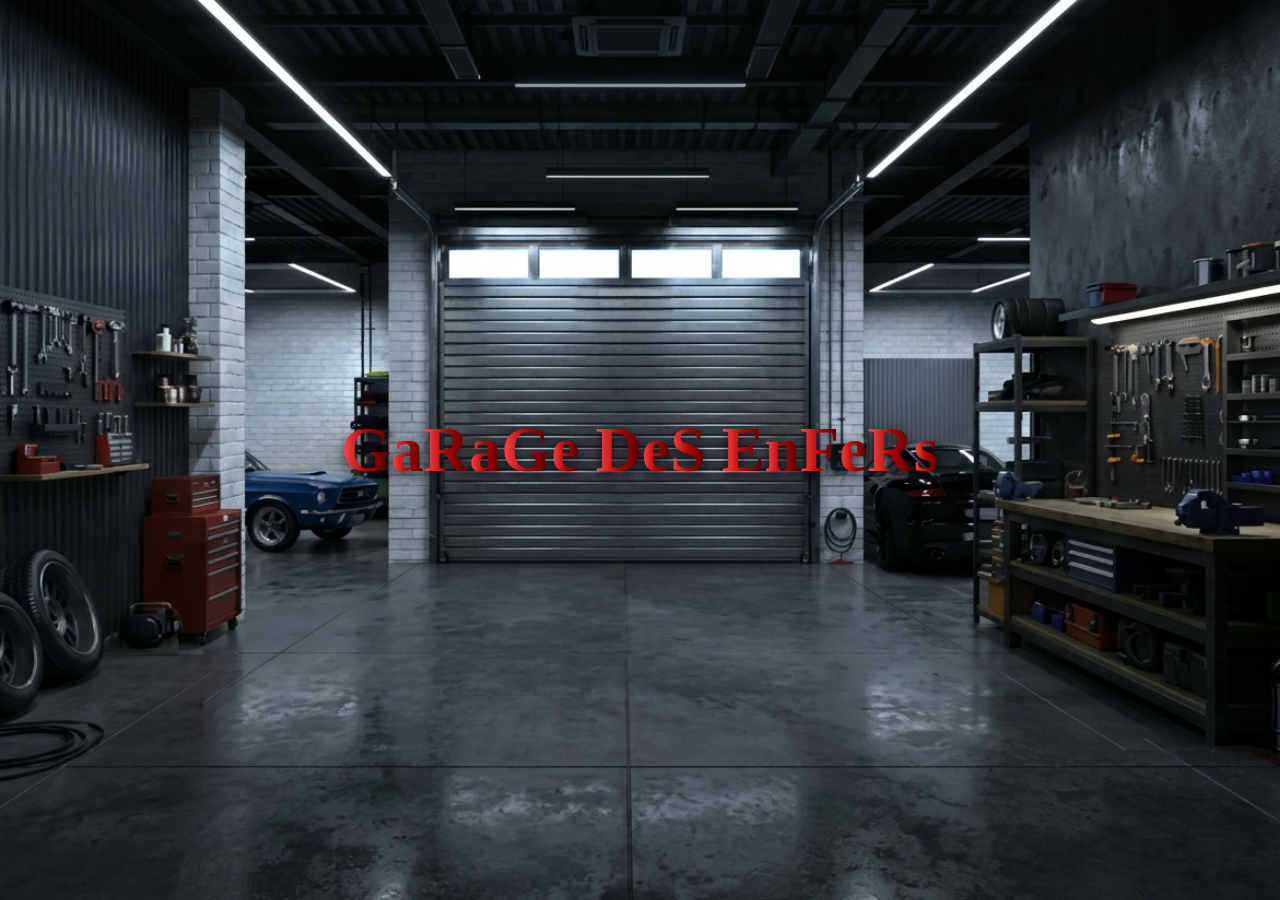
==== commit 769c0ae9: "Jorstar268.github.io/" ====
--- a/index.html
+++ b/index.html
@@ -4,7 +4,7 @@
     <meta charset="UTF-8">
     <meta name="viewport" content="width=device-width, initial-scale=1.0">
     <title>Jonix Nova - Accueil</title>
-    <link rel="stylesheet" href="style_3.css">
+    <link rel="stylesheet" href="style.css">
 </head>
 <body>
 
@@ -193,6 +193,17 @@
             <div class="death-actions">
                 <button type="button" id="btn-death-replay" class="death-btn replay-btn">REJOUER</button>
                 <button type="button" id="btn-death-quit" class="death-btn quit-death-btn">QUITTER</button>
+            </div>
+        </div>
+    </div>
+    <!-- Écran de victoire : affiché lorsque le boss de la vague finale est éliminé -->
+    <div id="victory-screen" class="victory-screen hidden" role="dialog" aria-modal="true">
+        <div class="victory-box">
+            <h2 class="victory-title">VICTOIRE !</h2>
+            <p id="victory-summary" class="victory-sub">Vous avez survécu à toutes les vagues et abattu le boss.</p>
+            <div class="victory-actions">
+                <button type="button" id="btn-victory-replay" class="victory-btn replay-victory-btn">REJOUER</button>
+                <button type="button" id="btn-victory-menu" class="victory-btn menu-victory-btn">RETOUR AU MENU</button>
             </div>
         </div>
     </div>
--- a/style.css
+++ b/style.css
@@ -0,0 +1,1949 @@
+body {
+    /* État initial : Image 2 (garage fermé sans sang) */
+    background-image: url("Garage_2.jpg");
+    background-repeat: no-repeat;
+    background-position: center center;
+    background-size: cover;
+    background-attachment: fixed;
+    height: 100vh;
+    margin: 0;
+    overflow: hidden;
+    display: flex;
+    justify-content: center;
+    align-items: center;
+    background-color: #000;
+}
+
+/* Calque de l'image avec le sang (Image 1) */
+#bg-blood {
+    position: fixed;
+    top: 0;
+    left: 0;
+    width: 100%;
+    height: 100%;
+    background-image: url("edited-image.jpg");
+    background-repeat: no-repeat;
+    background-position: center center;
+    background-size: cover;
+    opacity: 0;
+    z-index: 1;
+    transition: opacity 0.6s ease-in-out;
+    pointer-events: none;
+}
+
+/* Calque de transition noir */
+#black-screen {
+    position: fixed;
+    top: 0;
+    left: 0;
+    width: 100%;
+    height: 100%;
+    background-color: #000000;
+    opacity: 0;
+    z-index: 2;
+    transition: opacity 0.5s ease-in-out;
+    pointer-events: none;
+}
+
+/* --- TRANSITION EN 20 RECTANGLES ALTERNÉS ROUGE / VERT --- */
+#transition-grid {
+    position: fixed;
+    inset: 0;
+    z-index: 60;
+    display: grid;
+    grid-template-columns: repeat(5, 1fr);
+    grid-template-rows: repeat(4, 1fr);
+    pointer-events: all;
+}
+
+.transition-rect {
+    width: 100%;
+    height: 100%;
+    transition: opacity 0.22s ease, transform 0.22s ease;
+}
+
+.transition-rect.rect-red {
+    background: linear-gradient(135deg, #ff1a1a, #660000);
+}
+
+.transition-rect.rect-green {
+    background: linear-gradient(135deg, #0f5c3e, #052619);
+}
+
+.transition-rect.rect-hidden {
+    opacity: 0;
+    transform: scale(0.92);
+    pointer-events: none;
+}
+
+/* --- STYLE DU TITRE DE BASE --- */
+h1 {
+    position: relative;
+    z-index: 10;
+    font-size: 4rem;
+    font-weight: bold;
+    text-align: center;
+    cursor: pointer;
+    user-select: none;
+    display: flex;
+
+    background: linear-gradient(90deg, #ff4d4d, #b30000, #4d0000);
+    -webkit-background-clip: text;
+    background-clip: text;
+    color: transparent;
+
+    filter: drop-shadow(0px 4px 6px rgba(0, 0, 0, 0.7));
+    transition: transform 0.2s ease;
+}
+
+/* --- EFFET AU SURVOL (HOVER) --- */
+h1:not(.animating):hover {
+    transform: scale(1.05);
+    background: linear-gradient(90deg, #ffffff, #ff4d4d, #ff0000);
+    -webkit-background-clip: text;
+    background-clip: text;
+    animation: electric-glow 0.4s infinite alternate;
+}
+
+h1:not(.animating):hover::before {
+    content: "";
+    position: absolute;
+    top: 50%;
+    left: -130px;
+    transform: translateY(-50%);
+    width: 100px;
+    height: 120px;
+    pointer-events: none;
+    background-repeat: no-repeat;
+    background-size: contain;
+    background-image: url("data:image/svg+xml,%3Csvg xmlns='http://www.w3.org/2000/svg' viewBox='0 0 200 200'%3E%3Cpath d='M100,10 L40,110 L90,110 L70,190 L160,80 L110,80 L140,10 Z' fill='%23ff1a1a' stroke='%23ffffff' stroke-width='4'/%3E%3C/svg%3E");
+    filter: drop-shadow(0 0 10px #ff1a1a) drop-shadow(0 0 20px #990000);
+    animation: lightning-flash 0.2s steps(2, end) infinite;
+}
+
+h1:not(.animating):hover::after {
+    content: "";
+    position: absolute;
+    top: 50%;
+    right: -130px;
+    transform: translateY(-50%) scaleX(-1);
+    width: 100px;
+    height: 120px;
+    pointer-events: none;
+    background-repeat: no-repeat;
+    background-size: contain;
+    background-image: url("data:image/svg+xml,%3Csvg xmlns='http://www.w3.org/2000/svg' viewBox='0 0 200 200'%3E%3Cpath d='M100,10 L40,110 L90,110 L70,190 L160,80 L110,80 L140,10 Z' fill='%23ff1a1a' stroke='%23ffffff' stroke-width='4'/%3E%3C/svg%3E");
+    filter: drop-shadow(0 0 10px #ff1a1a) drop-shadow(0 0 20px #990000);
+    animation: lightning-flash 0.25s steps(2, end) infinite;
+    animation-delay: 0.1s;
+}
+
+/* --- GESTION DES LETTRES INDIVIDUELLES POUR LE DÉPART --- */
+.letter {
+    position: relative;
+    display: inline-block;
+    background: linear-gradient(90deg, #ff4d4d, #b30000, #4d0000);
+    -webkit-background-clip: text;
+    background-clip: text;
+    color: transparent;
+}
+
+.letter::after {
+    content: "";
+    position: absolute;
+    top: 50%;
+    height: 4px;
+    width: 0px;
+    background: linear-gradient(90deg, transparent, #ff0000, #ffffff);
+    box-shadow: 0 0 12px #ff0000, 0 0 25px #ff1a1a;
+    transform: translateY(-50%);
+    opacity: 0;
+    pointer-events: none;
+}
+
+.letter.go-left::after {
+    left: 100%;
+    background: linear-gradient(270deg, transparent, #ff0000, #ffffff);
+}
+
+.letter.go-right::after {
+    right: 100%;
+    background: linear-gradient(90deg, transparent, #ff0000, #ffffff);
+}
+
+.letter.shoot-left {
+    animation: flyLeft 0.7s cubic-bezier(0.5, 0, 1, 1) forwards;
+}
+.letter.shoot-left::after {
+    animation: trailGrow 0.7s ease-out forwards;
+}
+
+.letter.shoot-right {
+    animation: flyRight 0.7s cubic-bezier(0.5, 0, 1, 1) forwards;
+}
+.letter.shoot-right::after {
+    animation: trailGrow 0.7s ease-out forwards;
+}
+
+h1.animating {
+    background: none;
+    filter: none;
+}
+
+h1.finished {
+    display: none;
+}
+
+/* --- KEYFRAMES --- */
+@keyframes flyLeft {
+    0% { transform: translateX(0); opacity: 1; }
+    100% { transform: translateX(-120vw); opacity: 0; }
+}
+
+@keyframes flyRight {
+    0% { transform: translateX(0); opacity: 1; }
+    100% { transform: translateX(120vw); opacity: 0; }
+}
+
+@keyframes trailGrow {
+    0% { width: 0px; opacity: 1; }
+    40% { width: 450px; opacity: 1; }
+    100% { width: 600px; opacity: 0; }
+}
+
+@keyframes electric-glow {
+    0% { filter: drop-shadow(0 0 5px #ff1a1a) drop-shadow(0 0 15px #800000); }
+    100% { filter: drop-shadow(0 0 15px #ff6666) drop-shadow(0 0 30px #ff0000); }
+}
+
+@keyframes lightning-flash {
+    0% { opacity: 0.2; transform: translateY(-50%) scale(0.9); }
+    50% { opacity: 1; transform: translateY(-50%) scale(1.1) rotate(5deg); }
+    100% { opacity: 0.4; transform: translateY(-50%) scale(1) rotate(-5deg); }
+}
+
+/* --- UTILITAIRE --- */
+.hidden {
+    display: none !important;
+}
+
+/* --- MENU À GAUCHE --- */
+#side-menu {
+    position: fixed;
+    left: 40px;
+    top: 50%;
+    transform: translateY(-50%);
+    z-index: 20;
+    display: flex;
+    flex-direction: column;
+    gap: 16px;
+    width: 265px;
+    animation: fadeInMenu 0.6s ease forwards;
+}
+
+.wallet {
+    background: linear-gradient(135deg, #050b18, #09261b);
+    border: 1px solid #0f3d2b;
+    border-left: 5px solid #ff1a1a;
+    color: #e6f4ea;
+    padding: 12px 16px;
+    font-family: sans-serif;
+    font-size: 1.1rem;
+    font-weight: bold;
+    letter-spacing: 1px;
+    box-shadow: 0 6px 18px rgba(0, 0, 0, 0.85);
+}
+
+.wallet span {
+    color: #ff3333;
+}
+
+.menu-btn {
+    background: linear-gradient(90deg, #050b18 0%, #09261b 100%);
+    color: #e8f5e9;
+    border: 1px solid #0f3d2b;
+    border-left: 5px solid #b30000;
+    padding: 15px 20px;
+    font-size: 1.15rem;
+    font-weight: bold;
+    text-align: left;
+    letter-spacing: 2px;
+    cursor: pointer;
+    transition: all 0.2s ease;
+    box-shadow: 0 5px 14px rgba(0, 0, 0, 0.75);
+}
+
+.menu-btn:hover {
+    transform: translateX(8px);
+    background: linear-gradient(90deg, #09261b 0%, #5c0000 100%);
+    border-color: #ff1a1a;
+    border-left-color: #ff1a1a;
+    color: #ffffff;
+    box-shadow: 0 0 16px rgba(255, 26, 26, 0.45);
+}
+
+.menu-btn.play-btn {
+    background: linear-gradient(90deg, #050b18 0%, #4d0000 100%);
+    border-left: 6px solid #ff1a1a;
+    font-size: 1.35rem;
+}
+
+.menu-btn.play-btn:hover {
+    background: linear-gradient(90deg, #09261b 0%, #990000 100%);
+}
+
+/* --- PANNEAUX MAGASIN & AMÉLIORATIONS --- */
+.modal-panel {
+    position: fixed;
+    left: 335px;
+    top: 50%;
+    transform: translateY(-50%);
+    width: 450px;
+    max-height: 86vh;
+    background: linear-gradient(160deg, rgba(5, 11, 24, 0.96) 0%, rgba(9, 38, 27, 0.96) 100%);
+    border: 1px solid #0f3d2b;
+    border-top: 3px solid #ff1a1a;
+    box-shadow: 0 0 35px rgba(0, 0, 0, 0.95), 0 0 18px rgba(179, 0, 0, 0.35);
+    z-index: 25;
+    color: #e8f5e9;
+    font-family: sans-serif;
+    display: flex;
+    flex-direction: column;
+}
+
+.modal-panel.wide-panel {
+    width: calc(100vw - 365px);
+    max-width: 1120px;
+}
+
+.panel-header {
+    display: flex;
+    justify-content: space-between;
+    align-items: center;
+    padding: 14px 20px;
+    background: linear-gradient(90deg, #050b18, #3d0000);
+    border-bottom: 1px solid #990000;
+    gap: 12px;
+}
+
+.panel-header h2 {
+    margin: 0;
+    font-size: 1.15rem;
+    letter-spacing: 1.5px;
+    color: #ff4d4d;
+}
+
+.header-right {
+    display: flex;
+    align-items: center;
+    gap: 14px;
+}
+
+.panel-wallet {
+    background: rgba(5, 11, 24, 0.9);
+    border: 1px solid #0f3d2b;
+    border-left: 4px solid #ff1a1a;
+    padding: 6px 12px;
+    font-size: 0.95rem;
+    color: #e6f4ea;
+    white-space: nowrap;
+}
+
+.panel-wallet strong {
+    color: #ff4d4d;
+}
+
+.close-btn {
+    background: #050b18;
+    border: 1px solid #ff1a1a;
+    color: #ff4d4d;
+    font-weight: bold;
+    cursor: pointer;
+    padding: 6px 12px;
+    transition: all 0.2s;
+}
+
+.close-btn:hover {
+    background: #ff1a1a;
+    color: #ffffff;
+}
+
+.panel-content {
+    padding: 16px;
+    overflow-y: auto;
+    display: flex;
+    flex-direction: column;
+    gap: 14px;
+}
+
+.weapon-box-card {
+    background: rgba(5, 11, 24, 0.88);
+    border: 1px solid #0f3d2b;
+    border-left: 4px solid #0f3d2b;
+    padding: 14px 16px;
+    display: flex;
+    justify-content: space-between;
+    align-items: stretch;
+    gap: 18px;
+    transition: border-color 0.2s, transform 0.2s;
+}
+
+.weapon-box-card:hover,
+.weapon-box-card.selected {
+    border-color: #ff1a1a;
+    border-left-color: #ff1a1a;
+}
+
+.weapon-box-card.selectable {
+    cursor: pointer;
+}
+
+.weapon-box-card.selected {
+    background: rgba(9, 38, 27, 0.55);
+    box-shadow: 0 0 14px rgba(255, 26, 26, 0.25);
+}
+
+.weapon-left-box {
+    flex: 0 0 210px;
+    display: flex;
+    flex-direction: column;
+    justify-content: space-between;
+    align-items: center;
+    background: rgba(9, 38, 27, 0.35);
+    border: 1px solid #0f3d2b;
+    padding: 10px;
+    gap: 8px;
+}
+
+.weapon-name {
+    margin: 0;
+    font-size: 1rem;
+    color: #ff4d4d;
+    text-align: center;
+}
+
+.weapon-img-wrap {
+    width: 100%;
+    height: 92px;
+    display: flex;
+    justify-content: center;
+    align-items: center;
+    background: rgba(255, 255, 255, 0.94);
+    border-radius: 4px;
+    padding: 6px;
+    box-sizing: border-box;
+}
+
+.weapon-img-wrap img {
+    max-width: 100%;
+    max-height: 100%;
+    object-fit: contain;
+}
+
+.weapon-bottom-footer {
+    width: 100%;
+    display: flex;
+    justify-content: space-between;
+    align-items: center;
+    gap: 8px;
+    padding-top: 4px;
+    border-top: 1px solid rgba(15, 61, 43, 0.8);
+}
+
+.weapon-price-tag {
+    font-size: 0.95rem;
+    font-weight: bold;
+    color: #ffd166;
+}
+
+.weapon-right-stats {
+    flex: 1;
+    display: flex;
+    flex-direction: column;
+    justify-content: center;
+    gap: 5px;
+    font-size: 0.86rem;
+    color: #cfe8da;
+}
+
+.stat-row {
+    display: flex;
+    justify-content: space-between;
+    gap: 10px;
+    padding: 3px 6px;
+    background: rgba(9, 20, 38, 0.65);
+    border-radius: 3px;
+}
+
+.stat-label {
+    color: #8ab8a0;
+}
+
+.stat-val {
+    font-weight: bold;
+    color: #f0faf4;
+    text-align: right;
+}
+
+.upgrade-body {
+    display: grid;
+    grid-template-columns: 1.05fr 1fr;
+    gap: 14px;
+    padding: 14px;
+    overflow: hidden;
+    flex: 1;
+}
+
+.upgrade-list-col {
+    padding: 0;
+    max-height: 68vh;
+}
+
+.upgrade-compare-col {
+    background: rgba(5, 11, 24, 0.78);
+    border: 1px solid #0f3d2b;
+    padding: 14px;
+    display: flex;
+    flex-direction: column;
+    justify-content: center;
+    overflow-y: auto;
+    max-height: 68vh;
+}
+
+.compare-boxes {
+    display: grid;
+    grid-template-columns: 1fr 1fr;
+    gap: 12px;
+    height: 100%;
+}
+
+.compare-card {
+    background: rgba(9, 20, 38, 0.85);
+    border: 1px solid #0f3d2b;
+    padding: 12px;
+    display: flex;
+    flex-direction: column;
+    justify-content: space-between;
+    gap: 10px;
+}
+
+.compare-card.current-card {
+    border-top: 3px solid #79b897;
+}
+
+.compare-card.next-card {
+    border-top: 3px solid #ff3333;
+}
+
+.compare-card h3 {
+    margin: 0;
+    font-size: 0.88rem;
+    letter-spacing: 1px;
+    text-align: center;
+    color: #ff6666;
+}
+
+.compare-weapon-title {
+    font-size: 0.95rem;
+    font-weight: bold;
+    text-align: center;
+    color: #e8f5e9;
+    padding-bottom: 6px;
+    border-bottom: 1px solid #0f3d2b;
+}
+
+.compare-stats-list {
+    display: flex;
+    flex-direction: column;
+    gap: 6px;
+    font-size: 0.82rem;
+    flex: 1;
+}
+
+.compare-stat-item {
+    background: rgba(5, 11, 24, 0.75);
+    padding: 6px 8px;
+    border-radius: 3px;
+    display: flex;
+    flex-direction: column;
+    gap: 2px;
+}
+
+.compare-stat-item span {
+    color: #8ab8a0;
+    font-size: 0.76rem;
+}
+
+.compare-stat-item strong {
+    color: #ffffff;
+}
+
+.next-card .compare-stat-item strong {
+    color: #7ef9b2;
+}
+
+.compare-action-area {
+    margin-top: 6px;
+    display: flex;
+    justify-content: center;
+}
+
+.action-btn {
+    background: linear-gradient(135deg, #09261b, #800000);
+    color: #ffffff;
+    border: 1px solid #b30000;
+    padding: 7px 12px;
+    font-size: 0.82rem;
+    font-weight: bold;
+    cursor: pointer;
+    white-space: nowrap;
+    transition: all 0.2s;
+}
+
+.action-btn:hover:not(:disabled) {
+    background: linear-gradient(135deg, #0f3d2b, #ff1a1a);
+    border-color: #ff4d4d;
+}
+
+.action-btn:disabled {
+    background: #071224;
+    border-color: #162a45;
+    color: #6b7c93;
+    cursor: not-allowed;
+}
+
+.empty-msg {
+    color: #9ec2ae;
+    text-align: center;
+    padding: 20px 10px;
+    font-size: 0.92rem;
+    line-height: 1.45;
+}
+
+/* --- 5 CASES DE DIFFICULTÉ --- */
+#difficulty-screen {
+    position: fixed;
+    inset: 0;
+    background: rgba(5, 11, 24, 0.88);
+    z-index: 40;
+    display: flex;
+    justify-content: center;
+    align-items: center;
+    font-family: sans-serif;
+    color: #e8f5e9;
+}
+
+.difficulty-box {
+    background: linear-gradient(160deg, #050b18 0%, #09261b 100%);
+    border: 2px solid #990000;
+    box-shadow: 0 0 40px rgba(0, 0, 0, 0.95), 0 0 20px rgba(255, 26, 26, 0.35);
+    padding: 34px;
+    width: 92%;
+    max-width: 960px;
+    text-align: center;
+}
+
+.difficulty-box h2 {
+    margin: 0 0 8px 0;
+    color: #ff3333;
+    letter-spacing: 2px;
+}
+
+#equipped-weapon-info {
+    margin: 0 0 24px 0;
+    color: #9ec2ae;
+    font-size: 0.98rem;
+}
+
+.difficulty-grid {
+    display: grid;
+    grid-template-columns: repeat(5, 1fr);
+    gap: 15px;
+    margin-bottom: 24px;
+}
+
+.diff-card {
+    background: #050b18;
+    border: 1px solid #0f3d2b;
+    border-top: 4px solid #0f3d2b;
+    padding: 24px 14px;
+    min-height: 132px;
+    cursor: pointer;
+    transition: all 0.2s ease;
+    display: flex;
+    flex-direction: column;
+    justify-content: space-between;
+    gap: 10px;
+}
+
+.diff-card:hover {
+    transform: translateY(-6px);
+    background: linear-gradient(180deg, #09261b, #4d0000);
+    border-color: #ff1a1a;
+    border-top-color: #ff1a1a;
+    box-shadow: 0 0 18px rgba(255, 26, 26, 0.45);
+}
+
+.diff-level {
+    font-size: 0.85rem;
+    text-transform: uppercase;
+    color: #79b897;
+    letter-spacing: 1px;
+}
+
+.diff-name {
+    font-size: 1.15rem;
+    font-weight: bold;
+    color: #ff4d4d;
+}
+
+.diff-mult {
+    font-size: 0.86rem;
+    color: #cfe8da;
+}
+
+.close-diff-btn {
+    width: 220px;
+    text-align: center;
+    margin: 0 auto;
+}
+
+/* --- ÉCRAN ET BOUTONS DE COMBAT STYLE FPS --- */
+#combat-screen {
+    position: fixed;
+    inset: 0;
+    z-index: 50;
+    background: radial-gradient(circle at center, rgba(22, 48, 36, 0.42) 0%, rgba(5, 11, 24, 0.86) 100%);
+    font-family: sans-serif;
+    color: #e8f5e9;
+    user-select: none;
+}
+
+#combat-view-layer {
+    position: absolute;
+    inset: 0;
+    overflow: hidden;
+    cursor: crosshair;
+}
+
+#combat-status-badge {
+    position: absolute;
+    top: 112px;
+    left: 50%;
+    transform: translateX(-50%);
+    background: rgba(5, 11, 24, 0.82);
+    border: 1px solid #0f3d2b;
+    padding: 6px 14px;
+    border-radius: 4px;
+    font-size: 0.85rem;
+    color: #b7d7c4;
+    pointer-events: none;
+}
+
+/* Cible zombie pour élimination & gains */
+.zombie-target {
+    position: absolute;
+    top: 41%;
+    left: 50%;
+    transform: translate(-50%, -50%);
+    background: rgba(25, 12, 16, 0.72);
+    border: 2px solid rgba(255, 77, 77, 0.55);
+    border-radius: 14px;
+    padding: 10px 14px;
+    cursor: crosshair;
+    display: flex;
+    flex-direction: column;
+    align-items: center;
+    gap: 6px;
+    box-shadow: 0 10px 24px rgba(0, 0, 0, 0.65);
+    transition: transform 0.12s ease;
+}
+
+.zombie-target:hover {
+    transform: translate(-50%, -50%) scale(1.05);
+}
+
+.zombie-target.hit-flash {
+    border-color: #ffffff;
+    background: rgba(160, 20, 20, 0.85);
+}
+
+.zombie-face {
+    font-size: 2.3rem;
+    line-height: 1;
+}
+
+.zombie-hp-bar {
+    width: 68px;
+    height: 7px;
+    background: rgba(0, 0, 0, 0.75);
+    border-radius: 4px;
+    overflow: hidden;
+}
+
+#zombie-hp-fill {
+    display: block;
+    height: 100%;
+    width: 100%;
+    background: linear-gradient(90deg, #ff3333, #ffaa00);
+    transition: width 0.14s ease;
+}
+
+/* Bras, gants/mains & aperçu dégainage façon FPS */
+.fps-arms-rig {
+    position: absolute;
+    bottom: 6px;
+    left: 50%;
+    transform: translateX(-50%);
+    width: 340px;
+    height: 205px;
+    pointer-events: none;
+    transition: transform 0.14s ease;
+}
+
+.fps-arms-rig.firing {
+    transform: translateX(-50%) translateY(-12px) rotate(-2deg);
+}
+
+
+.left-forearm {
+    left: 38px;
+    transform: rotate(24deg);
+}
+
+.right-forearm {
+    right: 38px;
+    transform: rotate(-24deg);
+}
+
+
+#combat-weapon-label {
+    font-size: 0.76rem;
+    font-weight: bold;
+    background: rgba(5, 11, 24, 0.88);
+    border: 1px solid rgba(255, 255, 255, 0.25);
+    padding: 2px 8px;
+    border-radius: 4px;
+    color: #ffffff;
+}
+
+.combat-ammo-counter {
+    font-size: 0.78rem;
+    font-weight: bold;
+    background: rgba(15, 23, 30, 0.9);
+    border: 1px solid rgba(255, 209, 102, 0.55);
+    padding: 2px 9px;
+    border-radius: 4px;
+    color: #ffd166;
+}
+
+.combat-ammo-counter.empty-ammo {
+    color: #ff5555;
+    border-color: #ff5555;
+}
+
+/* HUD Haut : Stop à gauche / Vagues + Vie au milieu / Argent gagné à droite */
+.combat-top-hud {
+    position: fixed;
+    top: 16px;
+    left: 20px;
+    right: 20px;
+    z-index: 55;
+    display: flex;
+    align-items: flex-start;
+    justify-content: space-between;
+    gap: 18px;
+    pointer-events: none;
+}
+
+.combat-top-hud > * {
+    pointer-events: auto;
+}
+
+.combat-stop-btn {
+    background: rgba(25, 10, 14, 0.82);
+    color: #ffffff;
+    border: 2px solid rgba(255, 77, 77, 0.8);
+    padding: 10px 18px;
+    border-radius: 8px;
+    font-weight: bold;
+    letter-spacing: 1.5px;
+    cursor: pointer;
+    box-shadow: 0 4px 14px rgba(0, 0, 0, 0.75);
+}
+
+.combat-stop-btn:hover {
+    background: rgba(153, 0, 0, 0.9);
+    transform: scale(1.04);
+}
+
+.top-center-stack {
+    flex: 1;
+    max-width: 560px;
+    display: flex;
+    flex-direction: column;
+    gap: 7px;
+}
+
+.wave-progress-wrapper {
+    display: flex;
+    align-items: center;
+    gap: 10px;
+    background: rgba(5, 11, 24, 0.78);
+    border: 1px solid rgba(255, 255, 255, 0.2);
+    padding: 8px 12px;
+    border-radius: 8px;
+}
+
+.wave-segments {
+    flex: 1;
+    display: grid;
+    grid-template-columns: repeat(5, 1fr);
+    gap: 5px;
+}
+
+.wave-seg {
+    height: 14px;
+    background: rgba(255, 255, 255, 0.12);
+    border: 1px solid rgba(255, 255, 255, 0.22);
+    border-radius: 2px;
+    transition: background-color 0.25s ease;
+}
+
+.wave-seg.active {
+    background: linear-gradient(90deg, #1b9e63, #ff3333);
+    border-color: #ff6666;
+}
+
+.boss-icon {
+    background: rgba(92, 0, 0, 0.82);
+    border: 1px solid #ff4d4d;
+    color: #ffffff;
+    font-weight: bold;
+    font-size: 0.78rem;
+    padding: 4px 8px;
+    border-radius: 4px;
+    white-space: nowrap;
+}
+
+/* Barre de vie du joueur sous la zone Stop / progression */
+.player-hp-wrapper {
+    display: flex;
+    align-items: center;
+    gap: 10px;
+    background: rgba(5, 11, 24, 0.82);
+    border: 1px solid rgba(64, 214, 138, 0.45);
+    padding: 6px 12px;
+    border-radius: 6px;
+}
+
+.player-hp-label {
+    font-size: 0.78rem;
+    font-weight: bold;
+    color: #cfe8da;
+    white-space: nowrap;
+}
+
+.player-hp-track {
+    flex: 1;
+    height: 10px;
+    background: rgba(255, 255, 255, 0.12);
+    border-radius: 5px;
+    overflow: hidden;
+}
+
+.player-hp-fill {
+    display: block;
+    height: 100%;
+    width: 100%;
+    background: linear-gradient(90deg, #19a968, #5cf2a6);
+    transition: width 0.2s ease;
+}
+
+.combat-money-box {
+    background: rgba(5, 11, 24, 0.82);
+    border: 1px solid rgba(126, 249, 178, 0.45);
+    padding: 10px 16px;
+    border-radius: 8px;
+    font-weight: bold;
+    font-size: 1rem;
+    color: #7ef9b2;
+    white-space: nowrap;
+}
+
+/* Cercle Z/Q/S/D recentré au milieu de la moitié gauche en bas */
+.move-circle {
+    position: fixed;
+    bottom: 24px;
+    left: 25%;
+    transform: translateX(-50%);
+    z-index: 55;
+    width: 156px;
+    height: 156px;
+    border-radius: 50%;
+    background: rgba(15, 23, 30, 0.45);
+    border: 2px solid rgba(255, 255, 255, 0.35);
+    box-shadow: 0 0 20px rgba(0, 0, 0, 0.55), inset 0 0 14px rgba(255, 255, 255, 0.08);
+}
+
+.move-key {
+    position: absolute;
+    width: 42px;
+    height: 42px;
+    border-radius: 50%;
+    background: rgba(255, 255, 255, 0.14);
+    border: 1px solid rgba(255, 255, 255, 0.45);
+    color: #ffffff;
+    font-weight: bold;
+    font-size: 1rem;
+    cursor: pointer;
+    transition: all 0.12s ease;
+}
+
+.move-key:hover,
+.move-key.pressed {
+    background: rgba(255, 51, 51, 0.65);
+    border-color: #ffffff;
+    transform: scale(1.08);
+}
+
+.key-z {
+    top: 8px;
+    left: 50%;
+    transform: translateX(-50%);
+}
+.key-z:hover,
+.key-z.pressed {
+    transform: translateX(-50%) scale(1.08);
+}
+
+.key-s {
+    bottom: 8px;
+    left: 50%;
+    transform: translateX(-50%);
+}
+.key-s:hover,
+.key-s.pressed {
+    transform: translateX(-50%) scale(1.08);
+}
+
+.key-q {
+    left: 8px;
+    top: 50%;
+    transform: translateY(-50%);
+}
+.key-q:hover,
+.key-q.pressed {
+    transform: translateY(-50%) scale(1.08);
+}
+
+.key-d {
+    right: 8px;
+    top: 50%;
+    transform: translateY(-50%);
+}
+.key-d:hover,
+.key-d.pressed {
+    transform: translateY(-50%) scale(1.08);
+}
+
+.move-center-stick {
+    position: absolute;
+    top: 50%;
+    left: 50%;
+    width: 24px;
+    height: 24px;
+    border-radius: 50%;
+    background: rgba(255, 255, 255, 0.25);
+    border: 1px solid rgba(255, 255, 255, 0.5);
+    transform: translate(-50%, -50%);
+    pointer-events: none;
+}
+
+/* Boutons d'action centrés verticalement à droite avec icônes agrandies */
+.fps-action-cluster {
+    position: fixed;
+    right: 28px;
+    top: 50%;
+    transform: translateY(-50%);
+    z-index: 55;
+    width: 214px;
+    height: 214px;
+}
+
+.fps-circle-btn {
+    position: absolute;
+    border-radius: 50%;
+    background: rgba(15, 23, 30, 0.48);
+    border: 2px solid rgba(255, 255, 255, 0.45);
+    color: #ffffff;
+    cursor: pointer;
+    display: flex;
+    flex-direction: column;
+    align-items: center;
+    justify-content: center;
+    gap: 3px;
+    box-shadow: 0 6px 16px rgba(0, 0, 0, 0.55);
+    transition: transform 0.14s ease, background-color 0.14s ease, border-color 0.14s ease;
+}
+
+.fps-circle-btn:hover {
+    transform: scale(1.07);
+    background: rgba(255, 255, 255, 0.22);
+    border-color: #ffffff;
+}
+
+.fps-icon {
+    font-size: 1.55rem;
+    line-height: 1;
+}
+
+.fps-sub {
+    font-size: 0.68rem;
+    font-weight: bold;
+    letter-spacing: 0.5px;
+}
+
+.fps-shoot-btn {
+    width: 96px;
+    height: 96px;
+    right: 4px;
+    bottom: 4px;
+    background: rgba(145, 20, 20, 0.55);
+    border-color: rgba(255, 90, 90, 0.85);
+}
+
+.fps-reload-btn {
+    width: 72px;
+    height: 72px;
+    left: 24px;
+    bottom: 6px;
+}
+
+.fps-heal-btn {
+    width: 74px;
+    height: 74px;
+    right: 6px;
+    top: 10px;
+    border-color: rgba(64, 214, 138, 0.8);
+}
+
+.fps-switch-btn {
+    width: 68px;
+    height: 68px;
+    left: 14px;
+    top: 46px;
+}
+
+/* --- OVERLAY PAUSE (STOP / ÉCHAP) --- */
+.pause-overlay {
+    position: fixed;
+    inset: 0;
+    z-index: 65;
+    background: rgba(3, 7, 15, 0.78);
+    display: flex;
+    justify-content: center;
+    align-items: center;
+}
+
+.pause-box {
+    background: linear-gradient(160deg, #050b18 0%, #09261b 100%);
+    border: 2px solid #ff3333;
+    border-radius: 10px;
+    padding: 28px 32px;
+    width: 90%;
+    max-width: 420px;
+    text-align: center;
+    box-shadow: 0 0 35px rgba(0, 0, 0, 0.9);
+}
+
+.pause-box h2 {
+    margin: 0 0 10px 0;
+    color: #ff4d4d;
+    letter-spacing: 2px;
+}
+
+.pause-box p {
+    margin: 0 0 22px 0;
+    color: #cfe8da;
+    font-size: 0.95rem;
+}
+
+.pause-buttons {
+    display: flex;
+    flex-direction: column;
+    gap: 12px;
+}
+
+.pause-btn {
+    padding: 13px 18px;
+    font-size: 1rem;
+    font-weight: bold;
+    letter-spacing: 1px;
+    border-radius: 6px;
+    cursor: pointer;
+    border: 1px solid transparent;
+    transition: transform 0.14s ease;
+}
+
+.pause-btn:hover {
+    transform: scale(1.03);
+}
+
+.resume-btn {
+    background: linear-gradient(135deg, #0f5c3e, #1b9e63);
+    border-color: #7ef9b2;
+    color: #ffffff;
+}
+
+.quit-btn {
+    background: linear-gradient(135deg, #5c0000, #b30000);
+    border-color: #ff6666;
+    color: #ffffff;
+}
+
+@media (max-width: 960px) {
+    .modal-panel.wide-panel {
+        left: 20px;
+        width: calc(100% - 40px);
+    }
+    .upgrade-body {
+        grid-template-columns: 1fr;
+    }
+    .compare-boxes {
+        grid-template-columns: 1fr;
+    }
+}
+
+@media (max-width: 768px) {
+    .move-center-stick {
+        width: 132px;
+        height: 132px;
+    }
+    .key-z {
+        top: calc(50% - 56px);
+    }
+    .key-s {
+        top: calc(50% + 22px);
+    }
+    .key-q {
+        left: calc(50% - 56px);
+    }
+    .key-d {
+        left: calc(50% + 22px);
+    }
+    .move-key {
+        width: 34px;
+        height: 34px;
+        font-size: 0.88rem;
+    }
+    .fps-action-cluster {
+        width: 184px;
+        height: 184px;
+    }
+}
+/* --- QUADRANTS DE CONTRÔLE (ÉCRAN DIVISÉ EN 4) --- */
+/* Centre du cercle Z/Q/S/D dans le carré en bas à gauche (x: 25vw, y: 75vh) */
+#combat-screen .move-circle {
+    position: fixed;
+    left: 25vw;
+    top: 75vh;
+    bottom: auto;
+    right: auto;
+    transform: translate(-50%, -50%);
+    z-index: 55;
+    width: 196px;
+    height: 196px;
+    border-radius: 50%;
+    background: rgba(15, 23, 30, 0.45);
+    border: 2px solid rgba(255, 255, 255, 0.35);
+    box-shadow: 0 0 20px rgba(0, 0, 0, 0.55), inset 0 0 14px rgba(255, 255, 255, 0.08);
+}
+
+#combat-screen .move-key {
+    width: 52px;
+    height: 52px;
+    font-size: 1.15rem;
+}
+
+#combat-screen .key-z {
+    top: 10px;
+    left: 50%;
+    transform: translateX(-50%);
+}
+#combat-screen .key-z:hover,
+#combat-screen .key-z.pressed {
+    transform: translateX(-50%) scale(1.08);
+}
+
+#combat-screen .key-s {
+    bottom: 10px;
+    left: 50%;
+    transform: translateX(-50%);
+}
+#combat-screen .key-s:hover,
+#combat-screen .key-s.pressed {
+    transform: translateX(-50%) scale(1.08);
+}
+
+#combat-screen .key-q {
+    left: 10px;
+    top: 50%;
+    transform: translateY(-50%);
+}
+#combat-screen .key-q:hover,
+#combat-screen .key-q.pressed {
+    transform: translateY(-50%) scale(1.08);
+}
+
+#combat-screen .key-d {
+    right: 10px;
+    top: 50%;
+    transform: translateY(-50%);
+}
+#combat-screen .key-d:hover,
+#combat-screen .key-d.pressed {
+    transform: translateY(-50%) scale(1.08);
+}
+
+#combat-screen .move-center-stick {
+    position: absolute;
+    top: 50%;
+    left: 50%;
+    width: 30px;
+    height: 30px;
+    border-radius: 50%;
+    background: rgba(255, 255, 255, 0.25);
+    border: 1px solid rgba(255, 255, 255, 0.5);
+    transform: translate(-50%, -50%);
+    pointer-events: none;
+}
+
+/* Centre des boutons d'action dans le carré en bas à droite (x: 75vw, y: 75vh) */
+#combat-screen .fps-action-cluster {
+    position: fixed;
+    left: 75vw;
+    top: 75vh;
+    right: auto;
+    bottom: auto;
+    transform: translate(-50%, -50%);
+    z-index: 55;
+    width: 262px;
+    height: 262px;
+}
+
+#combat-screen .fps-icon {
+    font-size: 1.9rem;
+}
+
+#combat-screen .fps-sub {
+    font-size: 0.78rem;
+}
+
+#combat-screen .fps-shoot-btn {
+    width: 118px;
+    height: 118px;
+    right: 4px;
+    bottom: 4px;
+}
+
+#combat-screen .fps-reload-btn {
+    width: 88px;
+    height: 88px;
+    left: 26px;
+    bottom: 8px;
+}
+
+#combat-screen .fps-heal-btn {
+    width: 90px;
+    height: 90px;
+    right: 8px;
+    top: 10px;
+}
+
+#combat-screen .fps-switch-btn {
+    width: 82px;
+    height: 82px;
+    left: 14px;
+    top: 56px;
+}
+
+@media (max-width: 768px) {
+    #combat-screen .move-circle {
+        width: 152px;
+        height: 152px;
+    }
+    #combat-screen .move-key {
+        width: 40px;
+        height: 40px;
+        font-size: 0.95rem;
+    }
+    #combat-screen .fps-action-cluster {
+        width: 210px;
+        height: 210px;
+    }
+    #combat-screen .fps-icon {
+        font-size: 1.55rem;
+    }
+    #combat-screen .fps-shoot-btn {
+        width: 96px;
+        height: 96px;
+    }
+    #combat-screen .fps-reload-btn,
+    #combat-screen .fps-heal-btn,
+    #combat-screen .fps-switch-btn {
+        width: 70px;
+        height: 70px;
+    }
+}/* Centre du cercle Z/Q/S/D : décalé de 40px vers la gauche */
+#combat-screen .move-circle {
+    position: fixed;
+    left: calc(25vw - 100px);
+    top: 75vh;
+    bottom: auto;
+    right: auto;
+    transform: translate(-50%, -50%);
+    z-index: 55;
+    width: 196px;
+    height: 196px;
+    border-radius: 50%;
+    background: rgba(15, 23, 30, 0.45);
+    border: 2px solid rgba(255, 255, 255, 0.35);
+    box-shadow: 0 0 20px rgba(0, 0, 0, 0.55), inset 0 0 14px rgba(255, 255, 255, 0.08);
+}
+
+/* Centre des boutons d'action : décalé de 40px vers la droite */
+#combat-screen .fps-action-cluster {
+    position: fixed;
+    left: calc(75vw + 100px);
+    top: 75vh;
+    right: auto;
+    bottom: auto;
+    transform: translate(-50%, -50%);
+    z-index: 55;
+    width: 262px;
+    height: 262px;
+}/* --- RENDU 3D MAINS + ARME --- */
+#fps-3d-wrap {
+    position: absolute;
+    inset: 0;
+    z-index: 3;
+    pointer-events: none;
+}
+
+#fps-3d-wrap canvas {
+    display: block;
+    width: 100%;
+    height: 100%;
+}
+
+.weapon-3d-hud {
+    position: fixed;
+    bottom: 14px;
+    left: 50%;
+    transform: translateX(-50%);
+    z-index: 56;
+    display: flex;
+    flex-direction: column;
+    align-items: center;
+    gap: 4px;
+    pointer-events: none;
+}
+
+#combat-weapon-label {
+    font-size: 0.82rem;
+    font-weight: bold;
+    background: rgba(5, 11, 24, 0.88);
+    border: 1px solid rgba(255, 255, 255, 0.25);
+    padding: 3px 10px;
+    border-radius: 4px;
+    color: #ffffff;
+}
+
+.combat-ammo-counter {
+    font-size: 0.84rem;
+    font-weight: bold;
+    background: rgba(15, 23, 30, 0.92);
+    border: 1px solid rgba(255, 209, 102, 0.55);
+    padding: 3px 10px;
+    border-radius: 4px;
+    color: #ffd166;
+}
+
+.combat-ammo-counter.empty-ammo {
+    color: #ff5555;
+    border-color: #ff5555;
+}
+/* --- DÉPLACEMENT DANS LE GARAGE (SANS BORDURES DÉBORDANTES) --- */
+#bg-blood {
+    position: fixed;
+    top: 0;
+    left: 0;
+    width: 100%;
+    height: 100%;
+    transform-origin: center center;
+    will-change: transform;
+}
+
+#combat-screen {
+    background: radial-gradient(circle at center, rgba(22, 48, 36, 0.12) 0%, rgba(5, 11, 24, 0.55) 100%);
+}
+
+/* --- ZOMBIE FIXE À L'ÉCRAN & TYPES DE ZOMBIES --- */
+#zombie-target,
+.zombie-target {
+    position: fixed;
+    left: 50%;
+    top: 41%;
+    transform: translate(-50%, -50%);
+    transition: none;
+}
+
+.zombie-type-badge {
+    font-size: 0.7rem;
+    font-weight: bold;
+    letter-spacing: 0.5px;
+    padding: 2px 7px;
+    border-radius: 999px;
+    background: rgba(15, 23, 30, 0.9);
+    border: 1px solid rgba(255, 255, 255, 0.25);
+    color: #f0faf4;
+    white-space: nowrap;
+}
+
+.zombie-target.type-runner {
+    border-color: rgba(255, 190, 50, 0.85);
+}
+
+.zombie-target.type-tank {
+    border-color: rgba(180, 70, 255, 0.85);
+    padding: 13px 18px;
+}
+
+.zombie-target.type-tank .zombie-face {
+    font-size: 2.7rem;
+}
+
+.zombie-target.boss-zombie,
+.zombie-target.type-boss {
+    border-color: #ffaa00;
+    box-shadow: 0 0 24px rgba(255, 140, 0, 0.55);
+    padding: 14px 20px;
+}
+
+.zombie-target.boss-zombie .zombie-face,
+.zombie-target.type-boss .zombie-face {
+    font-size: 2.9rem;
+}
+
+.zombie-target.attacking {
+    transform: translate(-50%, -50%) scale(1.12);
+}
+/* --- ZOMBIE 2D ANIMÉ QUI FONCE SUR LE JOUEUR --- */
+.zombie-2d-svg {
+    width: 68px;
+    height: 84px;
+    overflow: visible;
+    animation: zombie2dRun 0.45s infinite alternate ease-in-out;
+}
+
+.zombie-2d-svg .z-head,
+.zombie-2d-svg .z-body,
+.zombie-2d-svg .z-arm-l,
+.zombie-2d-svg .z-arm-r,
+.zombie-2d-svg .z-leg-l,
+.zombie-2d-svg .z-leg-r {
+    stroke: #1f7a38;
+    stroke-width: 5.5;
+    stroke-linecap: round;
+    stroke-linejoin: round;
+    fill: #28a745;
+}
+
+.zombie-2d-svg .z-eye {
+    fill: #ff2a2a;
+    stroke: none;
+}
+
+.zombie-target.type-runner .z-head,
+.zombie-target.type-runner .z-body,
+.zombie-target.type-runner .z-arm-l,
+.zombie-target.type-runner .z-arm-r,
+.zombie-target.type-runner .z-leg-l,
+.zombie-target.type-runner .z-leg-r {
+    stroke: #b8860b;
+    fill: #e6b800;
+}
+
+.zombie-target.type-tank .zombie-2d-svg {
+    width: 86px;
+    height: 102px;
+}
+
+.zombie-target.type-tank .z-head,
+.zombie-target.type-tank .z-body,
+.zombie-target.type-tank .z-arm-l,
+.zombie-target.type-tank .z-arm-r,
+.zombie-target.type-tank .z-leg-l,
+.zombie-target.type-tank .z-leg-r {
+    stroke: #5a189a;
+    fill: #7b2cbf;
+}
+
+.zombie-target.boss-zombie .zombie-2d-svg,
+.zombie-target.type-boss .zombie-2d-svg {
+    width: 96px;
+    height: 112px;
+}
+
+.zombie-target.boss-zombie .z-head,
+.zombie-target.boss-zombie .z-body,
+.zombie-target.boss-zombie .z-arm-l,
+.zombie-target.boss-zombie .z-arm-r,
+.zombie-target.boss-zombie .z-leg-l,
+.zombie-target.boss-zombie .z-leg-r {
+    stroke: #990000;
+    fill: #d00000;
+}
+
+@keyframes zombie2dRun {
+    0% {
+        transform: rotate(-4deg) translateY(0px);
+    }
+    100% {
+        transform: rotate(4deg) translateY(-4px);
+    }
+}
+
+/* --- ÉCRAN "VOUS ÊTES MORT" (ROUGE SUR FOND VERT FONCÉ) --- */
+.death-screen {
+    position: fixed;
+    inset: 0;
+    z-index: 80;
+    background-color: #062414;
+    display: flex;
+    justify-content: center;
+    align-items: center;
+    text-align: center;
+    font-family: sans-serif;
+}
+
+.death-box {
+    padding: 36px 44px;
+    border: 2px solid #ff1a1a;
+    border-radius: 12px;
+    background: rgba(3, 20, 11, 0.92);
+    box-shadow: 0 0 40px rgba(0, 0, 0, 0.85);
+}
+
+.death-title {
+    margin: 0 0 12px 0;
+    font-size: 3rem;
+    font-weight: 900;
+    letter-spacing: 3px;
+    color: #ff1a1a;
+    text-shadow: 0 2px 12px rgba(0, 0, 0, 0.8);
+}
+
+.death-sub {
+    margin: 0 0 24px 0;
+    color: #b7e4c7;
+    font-size: 1.05rem;
+}
+
+.death-btn {
+    background: #800000;
+    color: #ffffff;
+    border: 2px solid #ff3333;
+    padding: 12px 24px;
+    font-size: 1rem;
+    font-weight: bold;
+    letter-spacing: 1px;
+    border-radius: 8px;
+    cursor: pointer;
+}
+
+.death-btn:hover {
+    background: #ff1a1a;
+}
+/* --- FLOU ROUGE PULSANT QUAND LA VIE EST BASSE --- */
+.low-hp-blur {
+    position: fixed;
+    inset: 0;
+    z-index: 52;
+    pointer-events: none;
+    background: radial-gradient(circle at center, rgba(160, 0, 0, 0.08) 38%, rgba(190, 10, 10, 0.48) 100%);
+    animation: lowHpBlurPulse 1.4s ease-in-out infinite alternate;
+}
+
+@keyframes lowHpBlurPulse {
+    0% {
+        backdrop-filter: blur(0px);
+        opacity: 0.25;
+    }
+    100% {
+        backdrop-filter: blur(5px);
+        opacity: 0.95;
+    }
+}
+/* --- ÉCRAN DE MORT : FOND NOIR + GLISSEMENT + CLIGNOTEMENT PANNEAU DE NUIT --- */
+.death-screen {
+    position: fixed;
+    inset: 0;
+    z-index: 80;
+    background-color: #000000;
+    display: flex;
+    justify-content: center;
+    align-items: center;
+    text-align: center;
+    font-family: sans-serif;
+    overflow: hidden;
+}
+
+.death-black-curtain {
+    position: absolute;
+    inset: 0;
+    background-color: #000000;
+    opacity: 1;
+    transition: opacity 0.55s ease;
+    pointer-events: none;
+    z-index: 2;
+}
+
+.death-screen.revealed .death-black-curtain {
+    opacity: 0;
+}
+
+.death-content {
+    position: relative;
+    z-index: 3;
+    padding: 36px 44px;
+    border: 2px solid rgba(255, 51, 51, 0.55);
+    border-radius: 12px;
+    background: rgba(8, 10, 14, 0.92);
+    box-shadow: 0 0 45px rgba(0, 0, 0, 0.95);
+}
+
+.death-title-wrap {
+    position: relative;
+    display: inline-block;
+    margin-bottom: 12px;
+    overflow: visible;
+}
+
+.death-title {
+    position: relative;
+    z-index: 2;
+    margin: 0;
+    font-size: 3rem;
+    font-weight: 900;
+    letter-spacing: 3px;
+    color: #ff1f1f;
+    text-shadow: 0 0 14px rgba(255, 20, 20, 0.85);
+    transform: translateX(-110vw);
+    opacity: 0;
+}
+
+.death-red-trail {
+    position: absolute;
+    top: 50%;
+    right: 100%;
+    transform: translateY(-50%);
+    width: 0px;
+    height: 16px;
+    border-radius: 999px;
+    background: linear-gradient(90deg, rgba(255, 0, 0, 0), rgba(255, 26, 26, 0.75), #ff4d4d);
+    box-shadow: 0 0 22px rgba(255, 20, 20, 0.85);
+    opacity: 0;
+    pointer-events: none;
+}
+
+.death-screen.revealed .death-title {
+    animation:
+        deathSlideIn 0.7s cubic-bezier(0.16, 1, 0.3, 1) forwards,
+        nightSignBlink 1.35s steps(1, end) 0.75s infinite;
+}
+
+.death-screen.revealed .death-red-trail {
+    animation: deathTrailSwipe 0.7s cubic-bezier(0.16, 1, 0.3, 1) forwards;
+}
+
+.death-sub {
+    margin: 0 0 26px 0;
+    color: #b7e4c7;
+    font-size: 1.05rem;
+}
+
+.death-actions {
+    display: flex;
+    justify-content: center;
+    gap: 16px;
+    flex-wrap: wrap;
+}
+
+.death-btn {
+    padding: 12px 24px;
+    font-size: 1rem;
+    font-weight: bold;
+    letter-spacing: 1px;
+    border-radius: 8px;
+    cursor: pointer;
+    color: #ffffff;
+    transition: transform 0.15s ease, filter 0.15s ease;
+}
+
+.death-btn:hover {
+    transform: scale(1.05);
+    filter: brightness(1.1);
+}
+
+.death-screen.revealed .death-btn {
+    animation: nightSignBlink 1.35s steps(1, end) 0.75s infinite;
+}
+
+.death-btn.replay-btn {
+    background: linear-gradient(135deg, #073b2c, #0d3b66);
+    border: 2px solid #2b8cbe;
+    box-shadow: 0 0 16px rgba(13, 59, 102, 0.65);
+}
+
+.death-btn.quit-death-btn {
+    background: linear-gradient(135deg, #ff2a2a, #590000);
+    border: 2px solid #ff4d4d;
+    box-shadow: 0 0 16px rgba(255, 26, 26, 0.55);
+}
+
+@keyframes deathSlideIn {
+    0% {
+        transform: translateX(-110vw);
+        opacity: 0;
+    }
+    25% {
+        opacity: 1;
+    }
+    100% {
+        transform: translateX(0);
+        opacity: 1;
+    }
+}
+
+@keyframes deathTrailSwipe {
+    0% {
+        width: 0px;
+        opacity: 0.9;
+    }
+    45% {
+        width: 340px;
+        opacity: 0.95;
+    }
+    100% {
+        width: 40px;
+        opacity: 0;
+    }
+}
+
+@keyframes nightSignBlink {
+    0%, 62% {
+        opacity: 1;
+        visibility: visible;
+    }
+    63%, 100% {
+        opacity: 0;
+        visibility: hidden;
+    }
+}
+
+/* --- DIFFICULTÉS VERROUILLÉES --- */
+.diff-card.locked {
+    opacity: 0.48;
+    cursor: not-allowed;
+    border-color: #2b3545;
+    border-top-color: #4a5568;
+    background: #060911;
+    box-shadow: none;
+}
+
+.diff-card.locked:hover {
+    transform: none;
+    background: #060911;
+    border-color: #2b3545;
+    border-top-color: #4a5568;
+    box-shadow: none;
+}
+
+.diff-lock-badge {
+    font-size: 0.78rem;
+    font-weight: bold;
+    color: #ff9999;
+}
+/* --- ÉCRAN DE VICTOIRE --- */
+.victory-screen {
+    position: fixed;
+    inset: 0;
+    z-index: 82;
+    background: rgba(3, 18, 12, 0.94);
+    display: flex;
+    justify-content: center;
+    align-items: center;
+    text-align: center;
+    font-family: sans-serif;
+}
+
+.victory-box {
+    padding: 36px 44px;
+    border: 2px solid #2ee59d;
+    border-radius: 12px;
+    background: linear-gradient(160deg, #051812 0%, #0a3524 100%);
+    box-shadow: 0 0 42px rgba(46, 229, 157, 0.35);
+    max-width: 480px;
+    width: 90%;
+}
+
+.victory-title {
+    margin: 0 0 12px 0;
+    font-size: 2.8rem;
+    font-weight: 900;
+    letter-spacing: 3px;
+    color: #5cf2a6;
+    text-shadow: 0 0 16px rgba(92, 242, 166, 0.55);
+}
+
+.victory-sub {
+    margin: 0 0 24px 0;
+    color: #d8f8e8;
+    font-size: 1.02rem;
+    line-height: 1.45;
+}
+
+.victory-actions {
+    display: flex;
+    justify-content: center;
+    gap: 14px;
+    flex-wrap: wrap;
+}
+
+.victory-btn {
+    padding: 12px 22px;
+    font-size: 0.98rem;
+    font-weight: bold;
+    letter-spacing: 1px;
+    border-radius: 8px;
+    cursor: pointer;
+    color: #ffffff;
+    transition: transform 0.15s ease, filter 0.15s ease;
+}
+
+.victory-btn:hover {
+    transform: scale(1.05);
+    filter: brightness(1.1);
+}
+
+.victory-btn.replay-victory-btn {
+    background: linear-gradient(135deg, #0f766e, #1d4ed8);
+    border: 2px solid #60a5fa;
+}
+
+.victory-btn.menu-victory-btn {
+    background: linear-gradient(135deg, #064e3b, #065f46);
+    border: 2px solid #34d399;
+}
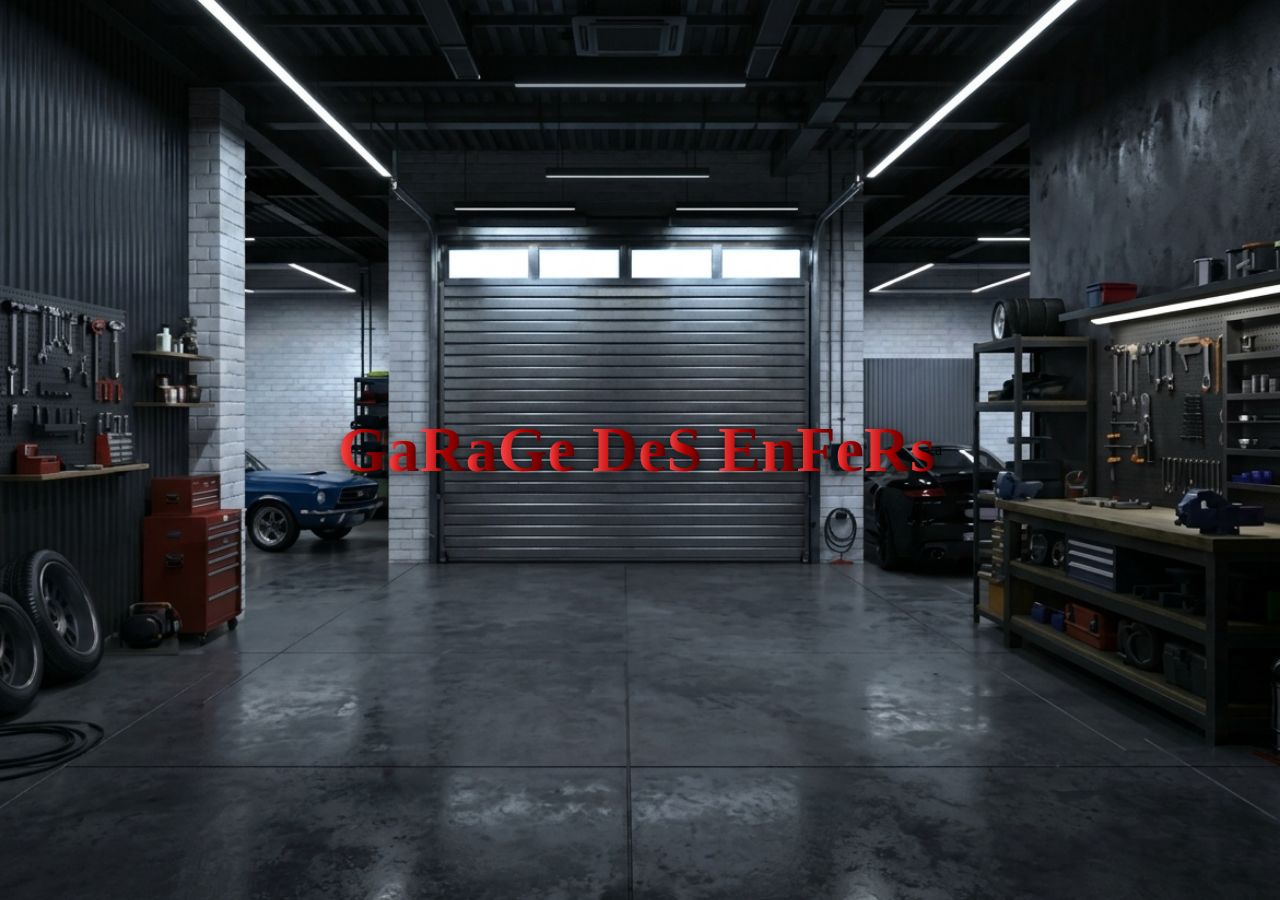
==== commit 547c54d6: "Jorstar268.github.io/" ====
--- a/index.html
+++ b/index.html
@@ -422,4 +422,4 @@
     </script>
     <script src="script.js"></script>
 </body>
-</html>+</html>a
